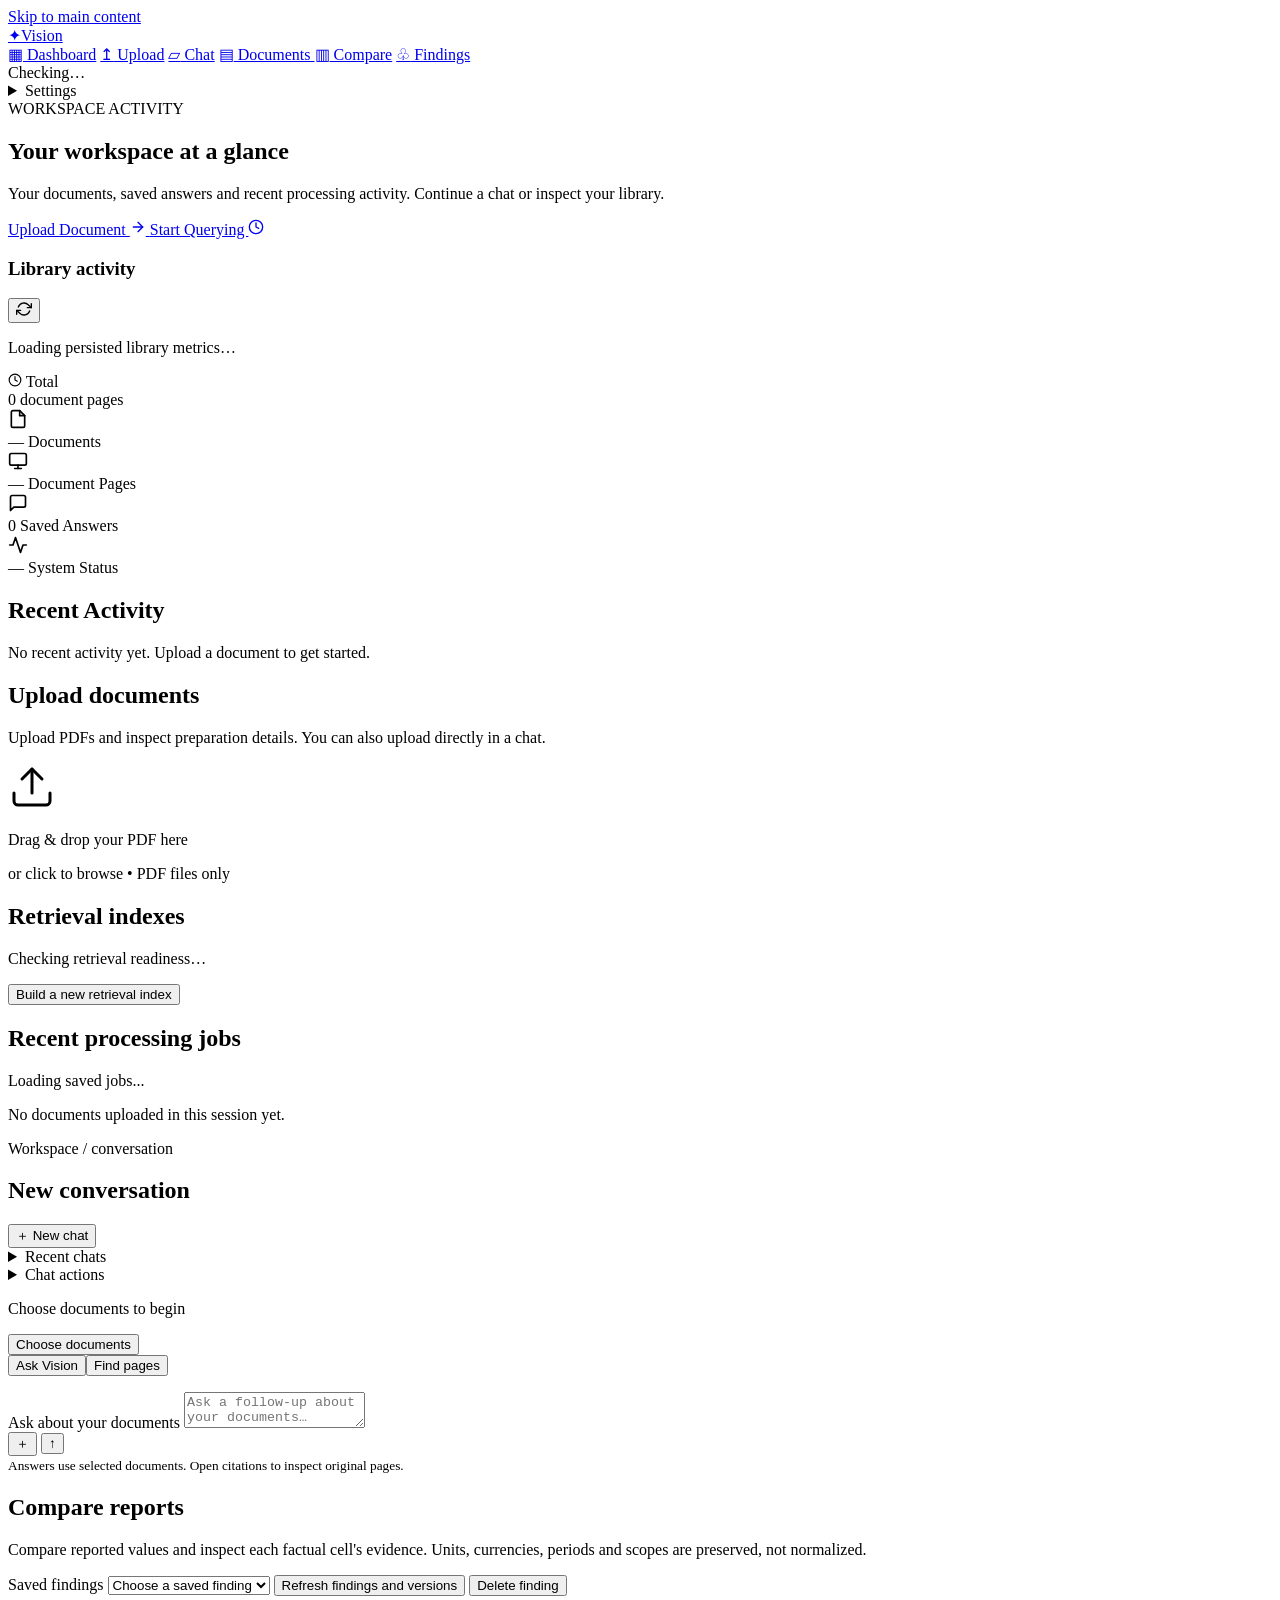
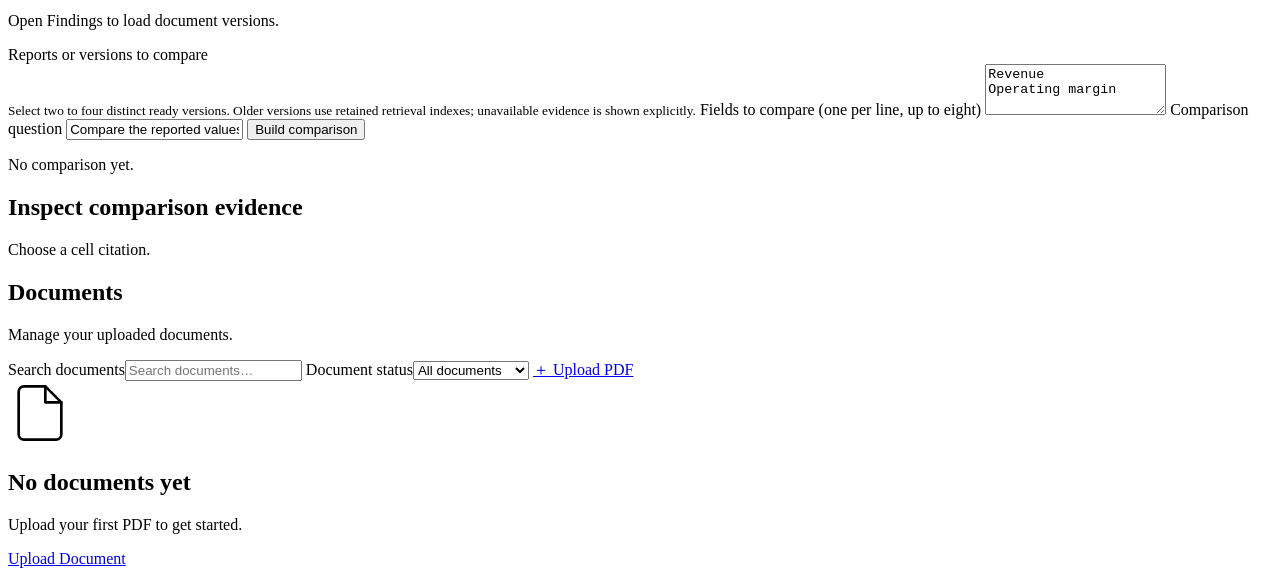
==== src/vision_rag/static/index.html @ 6d5ccf1a "Restore compact header navigation and move saved chats into the chat toolbar" ====
<!DOCTYPE html>
<html lang="en">

<head>
    <meta charset="UTF-8">
    <meta name="viewport" content="width=device-width, initial-scale=1.0">
    <meta name="description"
        content="Vision — ask questions about selected PDFs and inspect the original cited pages.">
    <title>Vision RAG — Document Intelligence</title>
    <link rel="preconnect" href="https://fonts.googleapis.com">
    <link rel="preconnect" href="https://fonts.gstatic.com" crossorigin>
    <link
        href="https://fonts.googleapis.com/css2?family=Inter:wght@300;400;500;600;700&family=Playfair+Display:wght@400;500;600;700&display=swap"
        rel="stylesheet">
    <link rel="stylesheet" href="/static/styles.css">
    <link rel="stylesheet" href="/static/workspace.css">
    <link rel="stylesheet" href="/static/emerald.css">
    <link rel="icon"
        href="data:image/svg+xml,<svg xmlns='http://www.w3.org/2000/svg' viewBox='0 0 100 100'><text y='.9em' font-size='90'>✦</text></svg>">
</head>

<body>
    <a class="skip-link" href="#app-main">Skip to main content</a>
    <header id="app-header" class="app-topbar" aria-label="Workspace navigation">
        <a href="#dashboard" class="logo" id="logo-link"><span class="logo-icon" aria-hidden="true">✦</span><span class="logo-text">Vision</span></a>
        <nav id="main-nav" class="header-nav" aria-label="Main navigation">
            <a href="#dashboard" class="nav-item" data-page="dashboard"><span aria-hidden="true">▦</span> Dashboard</a>
            <a href="#upload" class="nav-item" data-page="upload"><span aria-hidden="true">↥</span> Upload</a>
            <a href="#chat" class="nav-item" data-page="chat"><span aria-hidden="true">▱</span> Chat</a>
            <a href="#documents" class="nav-item" data-page="documents"><span aria-hidden="true">▤</span> Documents <span id="library-count" class="nav-count"></span></a>
            <a href="#analysis" class="nav-item" data-page="analysis"><span aria-hidden="true">▥</span> Compare</a>
            <a href="#findings" class="nav-item" data-page="findings"><span aria-hidden="true">♧</span> Findings</a>
        </nav>
        <div class="header-tools">
            <div class="status-indicator" id="api-status"><span class="status-dot"></span><span class="status-text">Checking…</span></div>
            <details id="workspace-menu" class="header-menu"><summary>Settings</summary><div>
                <button class="quiet-action" id="data-controls-btn">Data &amp; history</button>
                <a href="/" class="quiet-action">About Vision ↗</a>
                <button class="quiet-action" id="sign-out" hidden>Sign out</button>
            </div></details>
        </div>
    </header>

    <!-- ===== TOAST CONTAINER ===== -->
    <div id="toast-container"></div>

    <!-- ===== MAIN CONTENT ===== -->
    <main id="app-main" tabindex="-1">

        <!-- ========== DASHBOARD PAGE ========== -->
        <section id="page-dashboard" class="page active">
            <div class="dashboard-hero">
                <div class="hero-content">
                    <span class="badge badge-green">WORKSPACE ACTIVITY</span>
                    <h1 class="hero-heading">Your workspace at a glance</h1>
                    <p class="hero-subtitle">Your documents, saved answers and recent processing activity. Continue a chat or inspect your library.</p>
                    <div class="hero-actions">
                        <a href="#upload" class="btn btn-primary" id="hero-upload-btn">
                            Upload Document
                            <svg width="16" height="16" viewBox="0 0 24 24" fill="none" stroke="currentColor"
                                stroke-width="2" stroke-linecap="round" stroke-linejoin="round">
                                <line x1="5" y1="12" x2="19" y2="12" />
                                <polyline points="12 5 19 12 12 19" />
                            </svg>
                        </a>
                        <a href="#chat" class="btn btn-secondary" id="hero-chat-btn">
                            Start Querying
                            <svg width="16" height="16" viewBox="0 0 24 24" fill="none" stroke="currentColor"
                                stroke-width="2" stroke-linecap="round" stroke-linejoin="round">
                                <circle cx="12" cy="12" r="10" />
                                <polyline points="12 6 12 12 16 14" />
                            </svg>
                        </a>
                    </div>
                </div>
                <div class="hero-card">
                    <div class="card-dark">
                        <div class="card-header">
                            <h3>Library activity</h3>
                            <button class="btn-icon" id="refresh-stats-btn" title="Refresh">
                                <svg width="16" height="16" viewBox="0 0 24 24" fill="none" stroke="currentColor"
                                    stroke-width="2" stroke-linecap="round" stroke-linejoin="round">
                                    <polyline points="23 4 23 10 17 10" />
                                    <polyline points="1 20 1 14 7 14" />
                                    <path d="M3.51 9a9 9 0 0114.85-3.36L23 10M1 14l4.64 4.36A9 9 0 0020.49 15" />
                                </svg>
                            </button>
                        </div>
                        <p id="live-library-summary" class="live-library-summary" role="status">Loading persisted library metrics…</p>
                        <div class="analytics-footer">
                            <div class="analytics-stat">
                                <svg width="14" height="14" viewBox="0 0 24 24" fill="none" stroke="currentColor"
                                    stroke-width="2" stroke-linecap="round" stroke-linejoin="round">
                                    <circle cx="12" cy="12" r="10" />
                                    <polyline points="12 6 12 12 16 14" />
                                </svg>
                                <span>Total</span>
                            </div>
                            <div class="analytics-value">
                                <span class="stat-number" id="hero-total-pages">0</span>
                                <span class="stat-unit">document pages</span>
                            </div>
                        </div>
                    </div>
                </div>
            </div>

            <!-- Stats Cards -->
            <div class="stats-row" id="stats-row">
                <div class="stat-card" id="stat-documents">
                    <div class="stat-card-icon">
                        <svg width="20" height="20" viewBox="0 0 24 24" fill="none" stroke="currentColor"
                            stroke-width="2" stroke-linecap="round" stroke-linejoin="round">
                            <path d="M14 2H6a2 2 0 00-2 2v16a2 2 0 002 2h12a2 2 0 002-2V8z" />
                            <polyline points="14 2 14 8 20 8" />
                        </svg>
                    </div>
                    <div class="stat-card-content">
                        <span class="stat-card-value" id="stat-doc-count">—</span>
                        <span class="stat-card-label">Documents</span>
                    </div>
                </div>
                <div class="stat-card" id="stat-pages">
                    <div class="stat-card-icon">
                        <svg width="20" height="20" viewBox="0 0 24 24" fill="none" stroke="currentColor"
                            stroke-width="2" stroke-linecap="round" stroke-linejoin="round">
                            <rect x="2" y="3" width="20" height="14" rx="2" />
                            <line x1="8" y1="21" x2="16" y2="21" />
                            <line x1="12" y1="17" x2="12" y2="21" />
                        </svg>
                    </div>
                    <div class="stat-card-content">
                        <span class="stat-card-value" id="stat-pages-count">—</span>
                        <span class="stat-card-label">Document Pages</span>
                    </div>
                </div>
                <div class="stat-card" id="stat-queries">
                    <div class="stat-card-icon">
                        <svg width="20" height="20" viewBox="0 0 24 24" fill="none" stroke="currentColor"
                            stroke-width="2" stroke-linecap="round" stroke-linejoin="round">
                            <path d="M21 15a2 2 0 01-2 2H7l-4 4V5a2 2 0 012-2h14a2 2 0 012 2z" />
                        </svg>
                    </div>
                    <div class="stat-card-content">
                        <span class="stat-card-value" id="stat-queries-count">0</span>
                        <span class="stat-card-label">Saved Answers</span>
                    </div>
                </div>
                <div class="stat-card" id="stat-status">
                    <div class="stat-card-icon icon-status">
                        <svg width="20" height="20" viewBox="0 0 24 24" fill="none" stroke="currentColor"
                            stroke-width="2" stroke-linecap="round" stroke-linejoin="round">
                            <path d="M22 12h-4l-3 9L9 3l-3 9H2" />
                        </svg>
                    </div>
                    <div class="stat-card-content">
                        <span class="stat-card-value stat-status-badge" id="stat-system-status">—</span>
                        <span class="stat-card-label">System Status</span>
                    </div>
                </div>
            </div>

            <!-- Recent Activity -->
            <div class="section-block">
                <h2 class="section-title">Recent Activity</h2>
                <div class="activity-list" id="activity-list">
                    <div class="empty-state small">
                        <p>No recent activity yet. Upload a document to get started.</p>
                    </div>
                </div>
            </div>
        </section>

        <!-- ========== UPLOAD PAGE ========== -->
        <section id="page-upload" class="page">
            <div class="page-header">
                <h1 class="page-title">Upload documents</h1>
                <p class="page-subtitle">Upload PDFs and inspect preparation details. You can also upload directly in a chat.</p>
            </div>

            <div class="upload-zone" id="upload-zone">
                <div class="upload-zone-content">
                    <div class="upload-icon">
                        <svg width="48" height="48" viewBox="0 0 24 24" fill="none" stroke="currentColor"
                            stroke-width="1.5" stroke-linecap="round" stroke-linejoin="round">
                            <path d="M21 15v4a2 2 0 01-2 2H5a2 2 0 01-2-2v-4" />
                            <polyline points="17 8 12 3 7 8" />
                            <line x1="12" y1="3" x2="12" y2="15" />
                        </svg>
                    </div>
                    <p class="upload-text">Drag & drop your PDF here</p>
                    <p class="upload-hint">or click to browse • PDF files only</p>
                    <input type="file" id="file-input" accept=".pdf" hidden>
                </div>
            </div>

            <!-- Upload Progress -->
            <div class="upload-progress-container" id="upload-progress-container" style="display: none;">
                <div class="card-dark">
                    <div class="upload-file-info">
                        <svg width="20" height="20" viewBox="0 0 24 24" fill="none" stroke="currentColor"
                            stroke-width="2" stroke-linecap="round" stroke-linejoin="round">
                            <path d="M14 2H6a2 2 0 00-2 2v16a2 2 0 002 2h12a2 2 0 002-2V8z" />
                            <polyline points="14 2 14 8 20 8" />
                        </svg>
                        <span class="upload-filename" id="upload-filename">document.pdf</span>
                        <span class="upload-filesize" id="upload-filesize">0 KB</span>
                    </div>
                    <div class="progress-bar">
                        <div class="progress-fill" id="progress-fill"></div>
                    </div>
                    <div class="upload-status" id="upload-status">Uploading...</div>
                </div>
            </div>

            <div class="section-block" id="retrieval-index-panel">
                <h2 class="section-title">Retrieval indexes</h2>
                <p id="retrieval-index-status" role="status">Checking retrieval readiness…</p>
                <button class="job-action" id="rebuild-index-btn">Build a new retrieval index</button>
                <div id="retrieval-index-list" class="upload-history"></div>
            </div>

            <!-- Upload History -->
            <div class="section-block">
                    <h2 class="section-title">Recent processing jobs</h2>
                    <p id="jobs-connection" role="status" aria-live="polite">Loading saved jobs...</p>
                <div class="upload-history" id="upload-history">
                    <div class="empty-state small">
                        <p>No documents uploaded in this session yet.</p>
                    </div>
                </div>
            </div>
        </section>

        <!-- ========== CHAT PAGE ========== -->
        <section id="page-chat" class="page">
            <header class="workspace-toolbar">
                <div><p class="eyebrow">Workspace / conversation</p><h1 class="page-title" id="conversation-title">New conversation</h1></div>
                <div class="chat-tools">
                    <button id="new-conversation" class="btn btn-secondary">＋ New chat</button>
                    <details id="chat-history" class="header-menu history-menu"><summary>Recent chats</summary><nav id="recent-conversations" aria-label="Recent chats"><p class="sidebar-empty">Your chats will appear here.</p></nav></details>
                <details class="chat-actions"><summary>Chat actions</summary><div>
                    <button id="rename-conversation" class="quiet-action">Rename chat</button>
                    <button id="delete-conversation" class="quiet-action">Delete chat</button>
                </div></details>
                </div>
                <select id="conversation-list" aria-label="Saved conversations" hidden><option value="">Choose a conversation</option></select>
            </header>
            <div class="selection-toolbar"><p id="selected-summary">Choose documents to begin</p><button class="quiet-action" id="choose-documents">Choose documents</button><div class="mode-switch" role="group" aria-label="Question mode"><button id="mode-answer" type="button" aria-pressed="true">Ask Vision</button><button id="mode-pages" type="button" aria-pressed="false">Find pages</button></div></div>
            <p id="workspace-status" role="status" aria-live="polite"></p>
            <div class="chat-layout workspace-layout">
                <div class="chat-main">
                    <select id="query-document-scope" multiple hidden aria-label="Selected documents"></select>
                    <div class="chat-messages" id="chat-messages" tabindex="0" aria-label="Conversation messages"></div>
                    <button id="jump-latest" class="quiet-action" hidden>Jump to latest ↓</button>
                    <div id="chat-preparation" aria-live="polite"></div>
                    <p id="answer-progress" role="status" aria-live="polite"></p>
                    <form id="question-form" class="chat-input-container">
                        <div id="composer-documents" aria-label="Documents selected for this chat"></div>
                        <label for="chat-input" class="sr-only">Ask about your documents</label>
                        <textarea id="chat-input" rows="2" maxlength="8000" autocomplete="off" placeholder="Ask a follow-up about your documents…" required></textarea>
                        <div class="composer-actions">
                            <button class="btn-icon" id="attach-document" type="button" aria-label="Upload PDF">＋</button>
                            <label class="composer-mode" hidden><span class="sr-only">Question mode</span><select id="question-mode"><option value="answer">Ask documents</option><option value="pages">Find pages</option></select></label>
                            <button class="quiet-action" id="find-pages-btn" type="button" hidden>Find pages</button>
                            <span id="send-readiness" class="composer-hint"></span>
                            <button class="btn btn-primary" id="send-btn" type="submit" aria-label="Send question">↑</button>
                            <button class="btn btn-primary" id="stop-answer" type="button" hidden>Stop</button>
                        </div>
                    </form>
                    <small class="composer-footnote">Answers use selected documents. Open citations to inspect original pages.</small>
                    <input type="file" id="chat-file-input" accept=".pdf,application/pdf" hidden>
                </div>
                <aside id="chat-evidence" class="source-panel evidence-panel" aria-label="Evidence viewer" hidden>
                    <div class="source-heading"><h2>Source</h2><button id="close-evidence" class="btn-icon" aria-label="Close source viewer">×</button></div>
                    <div id="source-list" class="workspace-sources"><p>No evidence selected. Ask a question or use Find pages.</p></div>
                    <p id="viewer-status" role="status" aria-live="polite"></p>
                    <div id="viewer-controls" hidden>
                        <p id="viewer-document"></p>
                        <div class="viewer-tools">
                            <button id="viewer-prev" class="job-action" aria-label="Previous page">Previous</button>
                            <label>Page <input id="viewer-page" type="number" min="1" value="1"></label>
                            <span id="viewer-pages"></span>
                            <button id="viewer-next" class="job-action" aria-label="Next page">Next</button>
                            <label>Zoom <select id="viewer-zoom"><option value="0.5">50%</option><option value="0.75">75%</option><option value="1" selected>100%</option><option value="1.5">150%</option><option value="2">200%</option><option value="3">300%</option></select></label>
                            <a id="viewer-original" class="job-action" target="_blank" rel="noopener">Open original PDF</a>
                        </div>
                        <div id="viewer-thumbnails" class="viewer-thumbnails" aria-label="Page thumbnails"></div>
                        <div id="viewer-scroll" tabindex="0" aria-label="Document page. Scroll to inspect zoomed evidence">
                            <img id="viewer-image" alt="Selected evidence page">
                        </div>
                    </div>
                    <small class="source-note">Page references checked. Answer accuracy still needs review.</small>
                </aside>
            </div>
        </section>

        <!-- ========== FINDINGS PAGE ========== -->
        <section id="page-analysis" class="page">
            <h1 class="page-title" id="analysis-title">Compare reports</h1>
            <p class="comparison-intro">Compare reported values and inspect each factual cell's evidence. Units, currencies, periods and scopes are preserved, not normalized.</p>
            <div class="findings-toolbar">
                <label>Saved findings <select id="finding-list"><option value="">Choose a saved finding</option></select></label>
                <button id="refresh-findings" class="job-action">Refresh findings and versions</button>
                <button id="delete-finding" class="job-action">Delete finding</button>
            </div>
            <p id="finding-status" role="status" aria-live="polite">Open Findings to load document versions.</p>
            <form id="comparison-form" class="comparison-form">
                <label for="comparison-versions">Reports or versions to compare</label>
                <select id="comparison-versions" multiple hidden aria-label="Selected versions"></select>
                <div id="comparison-version-options" aria-label="Reports and versions"></div>
                <small id="comparison-help">Select two to four distinct ready versions. Older versions use retained retrieval indexes; unavailable evidence is shown explicitly.</small>
                <label for="comparison-fields">Fields to compare (one per line, up to eight)</label>
                <textarea id="comparison-fields" rows="3" required maxlength="808">Revenue
Operating margin</textarea>
                <label for="comparison-question">Comparison question</label>
                <input id="comparison-question" required maxlength="2000" value="Compare the reported values and their context.">
                <button id="compare-submit" class="job-action" type="submit">Build comparison</button>
            </form>
            <div class="findings-layout">
                <div>
                    <div id="comparison-result" class="comparison-result" tabindex="0" aria-label="Comparison result"><p>No comparison yet.</p></div>
                    <div id="finding-actions" hidden>
                        <label>Finding title <input id="finding-title" maxlength="160" required></label>
                        <label><input type="checkbox" id="finding-reviewed"> I reviewed the cited evidence (user review, not independent verification)</label>
                        <div class="findings-toolbar">
                            <button id="save-finding" class="job-action">Save finding</button>
                        </div>
                        <div id="finding-exports" class="findings-toolbar" aria-label="Finding exports"></div>
                    </div>
                </div>
                <aside class="source-panel evidence-panel" aria-label="Finding evidence viewer">
                    <h2>Inspect comparison evidence</h2>
                    <p id="finding-viewer-status" role="status" aria-live="polite">Choose a cell citation.</p>
                    <div id="finding-viewer-controls" hidden>
                        <p id="finding-viewer-document"></p>
                        <div class="viewer-tools">
                            <button id="finding-viewer-prev" class="job-action" aria-label="Previous finding evidence page">Previous</button>
                            <label>Page <input id="finding-viewer-page" type="number" min="1" value="1"></label>
                            <span id="finding-viewer-pages"></span>
                            <button id="finding-viewer-next" class="job-action" aria-label="Next finding evidence page">Next</button>
                            <label>Zoom <select id="finding-viewer-zoom"><option value="0.5">50%</option><option value="0.75">75%</option><option value="1" selected>100%</option><option value="1.5">150%</option><option value="2">200%</option><option value="3">300%</option></select></label>
                            <a id="finding-viewer-original" class="job-action" target="_blank" rel="noopener">Open cited original PDF</a>
                        </div>
                        <div id="finding-viewer-thumbnails" class="viewer-thumbnails" aria-label="Finding page thumbnails"></div>
                        <div id="finding-viewer-scroll" class="finding-page-scroll" tabindex="0" aria-label="Finding evidence page">
                            <img id="finding-viewer-image" alt="Selected comparison evidence page">
                        </div>
                    </div>
                </aside>
            </div>
        </section>

        <!-- ========== DOCUMENTS PAGE ========== -->
        <section id="page-documents" class="page">
            <div class="page-header">
                <h1 class="page-title">Documents</h1>
                <p class="page-subtitle">Manage your uploaded documents.</p>
            </div>

            <div class="library-toolbar">
                <label class="sr-only" for="library-search">Search documents</label><input id="library-search" type="search" placeholder="Search documents…" autocomplete="off">
                <label class="sr-only" for="library-filter">Document status</label><select id="library-filter"><option value="all">All documents</option><option value="ready">Ready to ask</option><option value="processing">Processing</option><option value="failed">Needs attention</option></select>
                <a class="btn btn-primary" href="#upload">＋ Upload PDF</a>
            </div>
            <div class="documents-grid library-list" id="documents-grid" tabindex="0" aria-label="Document library">
                <div class="empty-state" id="docs-empty-state">
                    <div class="empty-icon">
                        <svg width="64" height="64" viewBox="0 0 24 24" fill="none" stroke="currentColor"
                            stroke-width="1" stroke-linecap="round" stroke-linejoin="round">
                            <path d="M14 2H6a2 2 0 00-2 2v16a2 2 0 002 2h12a2 2 0 002-2V8z" />
                            <polyline points="14 2 14 8 20 8" />
                        </svg>
                    </div>
                    <h2>No documents yet</h2>
                    <p>Upload your first PDF to get started.</p>
                    <a href="#upload" class="btn btn-primary">Upload Document</a>
                </div>
            </div>
        </section>

    </main>

    <!-- ===== DELETE CONFIRMATION MODAL ===== -->
    <div class="modal-overlay" id="delete-modal" style="display: none;">
        <div class="modal-card">
            <h3>Delete Document</h3>
            <p id="delete-modal-text">Are you sure you want to delete this document? This action cannot be undone.</p>
            <div class="modal-actions">
                <button class="btn btn-secondary" id="delete-cancel-btn">Cancel</button>
                <button class="btn btn-danger" id="delete-confirm-btn">Delete</button>
            </div>
        </div>
    </div>

    <!-- ===== PAGE IMAGE PREVIEW MODAL ===== -->
    <div class="modal-overlay" id="preview-modal" style="display: none;">
        <div class="modal-card modal-large">
            <div class="modal-header">
                <h3 id="preview-modal-title">Page Preview</h3>
                <button class="btn-icon" id="preview-close-btn">
                    <svg width="20" height="20" viewBox="0 0 24 24" fill="none" stroke="currentColor" stroke-width="2"
                        stroke-linecap="round" stroke-linejoin="round">
                        <line x1="18" y1="6" x2="6" y2="18" />
                        <line x1="6" y1="6" x2="18" y2="18" />
                    </svg>
                </button>
            </div>
            <div class="modal-body">
                <img id="preview-image" src="" alt="Page preview">
            </div>
        </div>
    </div>

    <dialog id="data-dialog" class="processing-dialog data-dialog" aria-labelledby="data-title">
        <div class="modal-header">
            <h3 id="data-title">Data &amp; history</h3>
            <button class="btn btn-secondary" id="data-close">Close</button>
        </div>
        <p>Choose what to clear. Your configuration, downloaded models and OCR runtime are kept.</p>
        <fieldset id="data-options">
            <legend>Clear options</legend>
            <label class="data-option"><input type="radio" name="data-action" value="history" checked>
                <span><strong>Clear history</strong><small>Remove chats and draft comparisons, and hide completed processing history. Keep saved findings, documents and active jobs.</small></span>
            </label>
            <label class="data-option"><input type="radio" name="data-action" value="cache">
                <span><strong>Clear page cache</strong><small>Delete rendered pages and thumbnails. Keep documents, extracted text and indexes. Previews regenerate when opened.</small></span>
            </label>
            <label class="data-option"><input type="radio" name="data-action" value="reset">
                <span><strong>Start fresh</strong><small>Permanently delete all library PDFs (including pre-upgrade PDFs in the data folder), versions, extracted text, indexes, jobs, history and page caches.</small></span>
            </label>
        </fieldset>
        <p id="data-description">Clear history keeps your documents available.</p>
        <label id="data-confirm-label" hidden>Type DELETE to confirm permanent deletion
            <input id="data-confirm" type="text" autocomplete="off" spellcheck="false">
        </label>
        <p id="data-status" role="status" aria-live="polite"></p>
        <button class="btn btn-danger" id="data-submit">Clear history</button>
    </dialog>

    <dialog id="processing-dialog" class="processing-dialog" aria-labelledby="processing-title">
        <div class="modal-header">
            <h3 id="processing-title">Page processing</h3>
            <button class="btn btn-secondary" id="processing-close">Close</button>
        </div>
        <p>Inspect saved text and routing decisions. Reprocessing affects this page only.</p>
        <div class="processing-controls">
            <label>Page <input id="processing-page" type="number" min="1" value="1"></label>
            <button class="btn btn-secondary" id="processing-inspect">Inspect page</button>
            <label>Processing mode
                <select id="processing-mode">
                    <option value="auto">Automatic</option>
                    <option value="visual">Native text + vision</option>
                    <option value="ocr">Native text + OCR + vision</option>
                    <option value="text">Native text only</option>
                    <option value="skip">Skip page</option>
                </select>
            </label>
            <button class="btn btn-primary" id="processing-submit">Reprocess page</button>
        </div>
        <p class="doc-job-status">Text-only and skip overrides can exclude evidence. OCR needs a local Tesseract installation; failures retain visual processing.</p>
        <p id="processing-status" role="status" aria-live="polite"></p>
        <p id="processing-reasons"></p>
        <p id="processing-warnings" class="job-error"></p>
        <pre id="processing-text" tabindex="0" aria-label="Extracted page text"></pre>
    </dialog>
    <dialog id="session-dialog" class="session-dialog" aria-labelledby="session-title">
        <form id="session-form">
            <h2 id="session-title">Sign in to this workspace</h2>
            <p>Use the access token configured by the owner. It is not saved in browser storage.</p>
            <label for="session-token">Access token</label>
            <input id="session-token" type="password" autocomplete="current-password" required maxlength="512">
            <button id="session-submit" class="job-action" type="submit">Sign in</button>
            <p id="session-status" role="status" aria-live="polite"></p>
        </form>
    </dialog>
    <dialog id="versions-dialog" class="processing-dialog" aria-labelledby="versions-title">
        <div class="modal-header"><h2 id="versions-title">Document versions</h2><button id="close-versions" class="quiet-action">Close</button></div>
        <p>Citations keep the original version and page. Replacing a PDF does not rewrite earlier answers.</p>
        <div id="versions-list"></div>
    </dialog>
    <dialog id="document-picker" class="processing-dialog document-picker" aria-labelledby="document-picker-title">
        <div class="modal-header"><h2 id="document-picker-title">Choose documents</h2><button id="close-document-picker" class="quiet-action">Cancel</button></div>
        <p>Choose up to six documents. Each question keeps its own selection.</p>
        <label for="document-search" class="sr-only">Search documents</label>
        <input id="document-search" type="search" placeholder="Search your library…" autocomplete="off">
        <div id="document-options"></div>
        <p id="document-picker-status" role="status"></p>
        <div class="picker-actions"><button id="select-ready-documents" class="quiet-action">Select ready documents</button><button id="apply-documents" class="btn btn-primary">Use selected documents</button></div>
    </dialog>
    <script src="/static/session.js"></script>
    <script src="/static/evidence.js"></script>
    <script src="/static/documents.js"></script>
    <script src="/static/workspace.js"></script>
    <script src="/static/findings.js"></script>
    <script src="/static/app.js"></script>
</body>

</html>
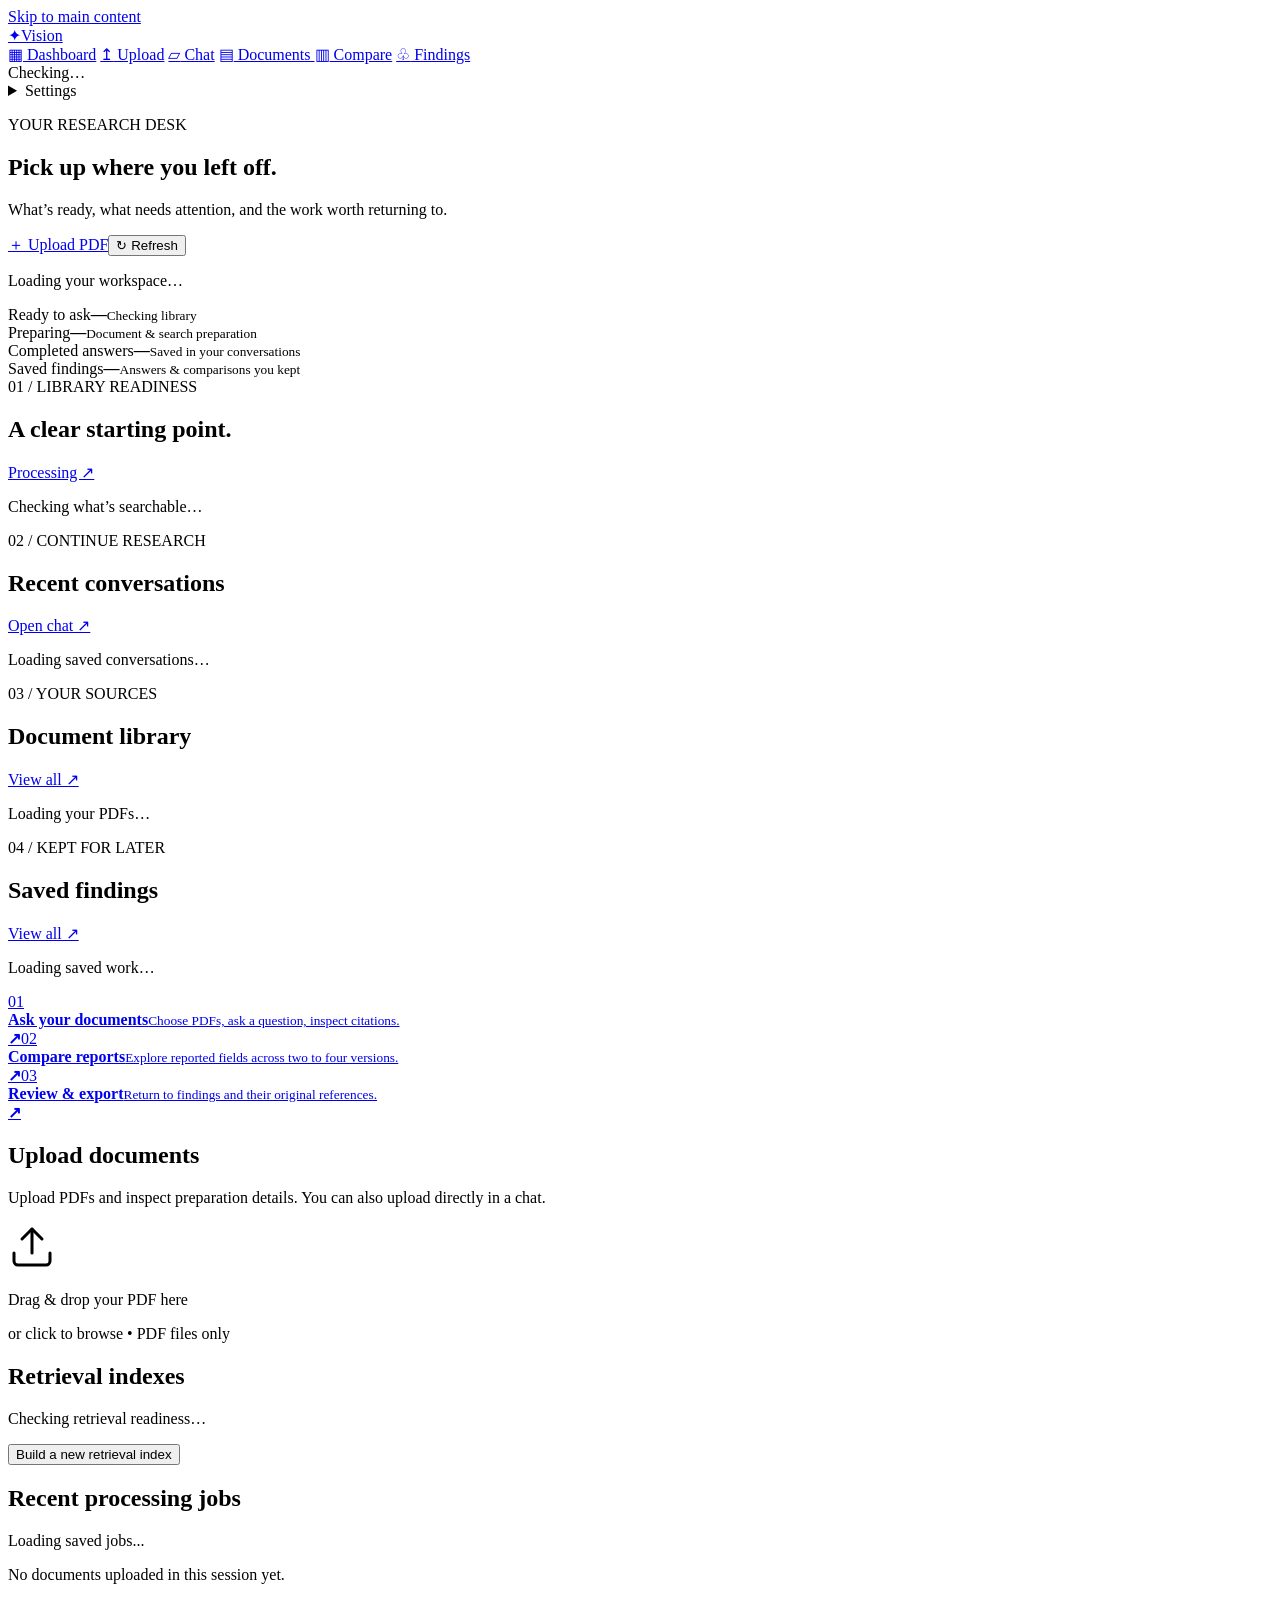
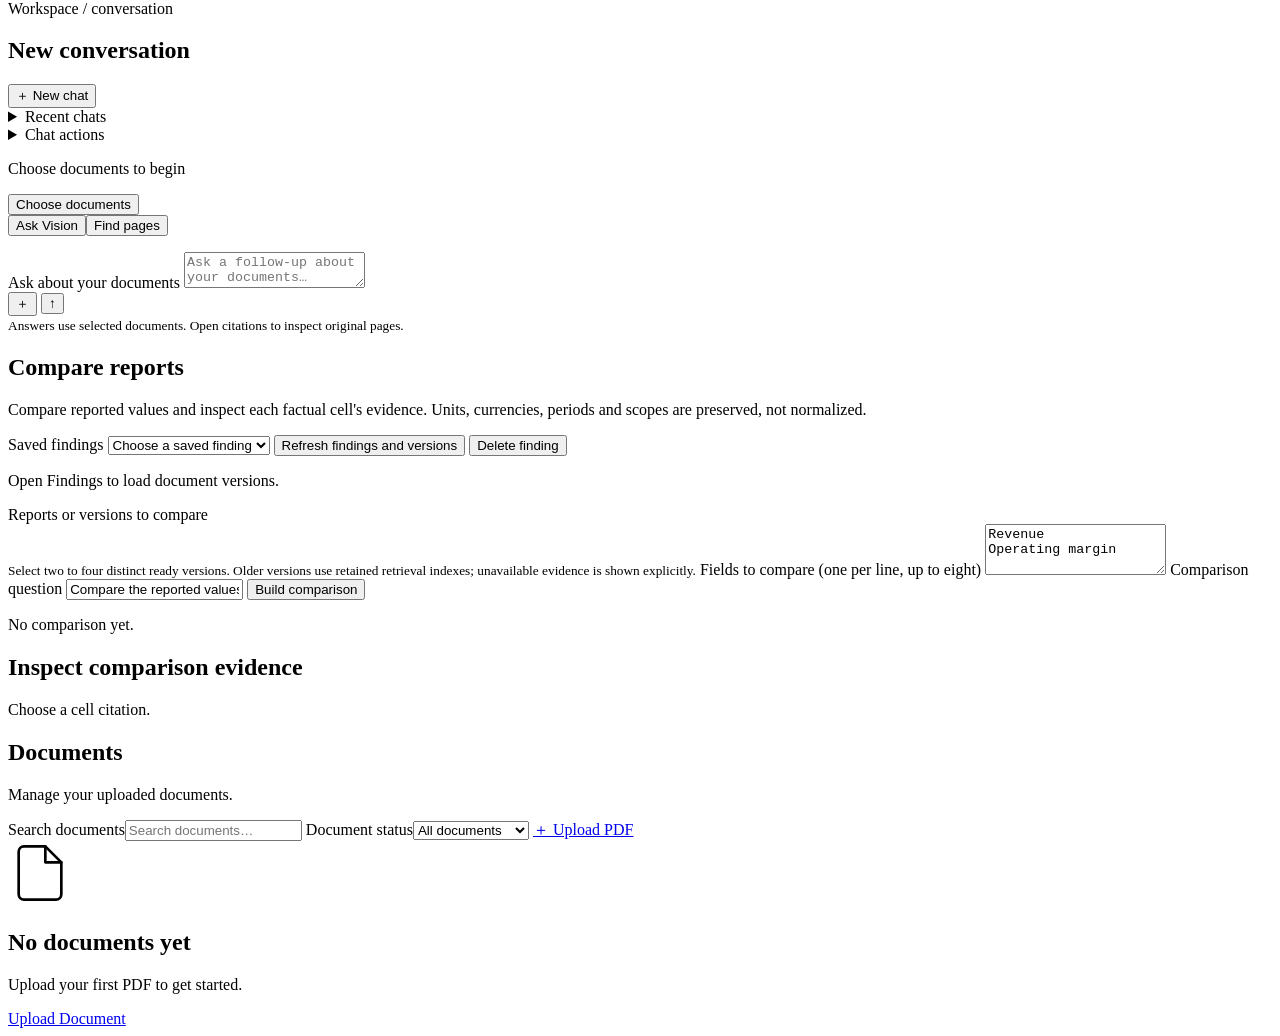
==== commit 8e37b02f: "Replace the sparse dashboard with a research desk layout" ====
--- a/src/vision_rag/static/index.html
+++ b/src/vision_rag/static/index.html
@@ -15,6 +15,7 @@
     <link rel="stylesheet" href="/static/styles.css">
     <link rel="stylesheet" href="/static/workspace.css">
     <link rel="stylesheet" href="/static/emerald.css">
+    <link rel="stylesheet" href="/static/charcoal.css">
     <link rel="icon"
         href="data:image/svg+xml,<svg xmlns='http://www.w3.org/2000/svg' viewBox='0 0 100 100'><text y='.9em' font-size='90'>✦</text></svg>">
 </head>
@@ -48,127 +49,21 @@
     <main id="app-main" tabindex="-1">
 
         <!-- ========== DASHBOARD PAGE ========== -->
-        <section id="page-dashboard" class="page active">
-            <div class="dashboard-hero">
-                <div class="hero-content">
-                    <span class="badge badge-green">WORKSPACE ACTIVITY</span>
-                    <h1 class="hero-heading">Your workspace at a glance</h1>
-                    <p class="hero-subtitle">Your documents, saved answers and recent processing activity. Continue a chat or inspect your library.</p>
-                    <div class="hero-actions">
-                        <a href="#upload" class="btn btn-primary" id="hero-upload-btn">
-                            Upload Document
-                            <svg width="16" height="16" viewBox="0 0 24 24" fill="none" stroke="currentColor"
-                                stroke-width="2" stroke-linecap="round" stroke-linejoin="round">
-                                <line x1="5" y1="12" x2="19" y2="12" />
-                                <polyline points="12 5 19 12 12 19" />
-                            </svg>
-                        </a>
-                        <a href="#chat" class="btn btn-secondary" id="hero-chat-btn">
-                            Start Querying
-                            <svg width="16" height="16" viewBox="0 0 24 24" fill="none" stroke="currentColor"
-                                stroke-width="2" stroke-linecap="round" stroke-linejoin="round">
-                                <circle cx="12" cy="12" r="10" />
-                                <polyline points="12 6 12 12 16 14" />
-                            </svg>
-                        </a>
-                    </div>
-                </div>
-                <div class="hero-card">
-                    <div class="card-dark">
-                        <div class="card-header">
-                            <h3>Library activity</h3>
-                            <button class="btn-icon" id="refresh-stats-btn" title="Refresh">
-                                <svg width="16" height="16" viewBox="0 0 24 24" fill="none" stroke="currentColor"
-                                    stroke-width="2" stroke-linecap="round" stroke-linejoin="round">
-                                    <polyline points="23 4 23 10 17 10" />
-                                    <polyline points="1 20 1 14 7 14" />
-                                    <path d="M3.51 9a9 9 0 0114.85-3.36L23 10M1 14l4.64 4.36A9 9 0 0020.49 15" />
-                                </svg>
-                            </button>
-                        </div>
-                        <p id="live-library-summary" class="live-library-summary" role="status">Loading persisted library metrics…</p>
-                        <div class="analytics-footer">
-                            <div class="analytics-stat">
-                                <svg width="14" height="14" viewBox="0 0 24 24" fill="none" stroke="currentColor"
-                                    stroke-width="2" stroke-linecap="round" stroke-linejoin="round">
-                                    <circle cx="12" cy="12" r="10" />
-                                    <polyline points="12 6 12 12 16 14" />
-                                </svg>
-                                <span>Total</span>
-                            </div>
-                            <div class="analytics-value">
-                                <span class="stat-number" id="hero-total-pages">0</span>
-                                <span class="stat-unit">document pages</span>
-                            </div>
-                        </div>
-                    </div>
-                </div>
-            </div>
-
-            <!-- Stats Cards -->
-            <div class="stats-row" id="stats-row">
-                <div class="stat-card" id="stat-documents">
-                    <div class="stat-card-icon">
-                        <svg width="20" height="20" viewBox="0 0 24 24" fill="none" stroke="currentColor"
-                            stroke-width="2" stroke-linecap="round" stroke-linejoin="round">
-                            <path d="M14 2H6a2 2 0 00-2 2v16a2 2 0 002 2h12a2 2 0 002-2V8z" />
-                            <polyline points="14 2 14 8 20 8" />
-                        </svg>
-                    </div>
-                    <div class="stat-card-content">
-                        <span class="stat-card-value" id="stat-doc-count">—</span>
-                        <span class="stat-card-label">Documents</span>
-                    </div>
-                </div>
-                <div class="stat-card" id="stat-pages">
-                    <div class="stat-card-icon">
-                        <svg width="20" height="20" viewBox="0 0 24 24" fill="none" stroke="currentColor"
-                            stroke-width="2" stroke-linecap="round" stroke-linejoin="round">
-                            <rect x="2" y="3" width="20" height="14" rx="2" />
-                            <line x1="8" y1="21" x2="16" y2="21" />
-                            <line x1="12" y1="17" x2="12" y2="21" />
-                        </svg>
-                    </div>
-                    <div class="stat-card-content">
-                        <span class="stat-card-value" id="stat-pages-count">—</span>
-                        <span class="stat-card-label">Document Pages</span>
-                    </div>
-                </div>
-                <div class="stat-card" id="stat-queries">
-                    <div class="stat-card-icon">
-                        <svg width="20" height="20" viewBox="0 0 24 24" fill="none" stroke="currentColor"
-                            stroke-width="2" stroke-linecap="round" stroke-linejoin="round">
-                            <path d="M21 15a2 2 0 01-2 2H7l-4 4V5a2 2 0 012-2h14a2 2 0 012 2z" />
-                        </svg>
-                    </div>
-                    <div class="stat-card-content">
-                        <span class="stat-card-value" id="stat-queries-count">0</span>
-                        <span class="stat-card-label">Saved Answers</span>
-                    </div>
-                </div>
-                <div class="stat-card" id="stat-status">
-                    <div class="stat-card-icon icon-status">
-                        <svg width="20" height="20" viewBox="0 0 24 24" fill="none" stroke="currentColor"
-                            stroke-width="2" stroke-linecap="round" stroke-linejoin="round">
-                            <path d="M22 12h-4l-3 9L9 3l-3 9H2" />
-                        </svg>
-                    </div>
-                    <div class="stat-card-content">
-                        <span class="stat-card-value stat-status-badge" id="stat-system-status">—</span>
-                        <span class="stat-card-label">System Status</span>
-                    </div>
-                </div>
-            </div>
-
-            <!-- Recent Activity -->
-            <div class="section-block">
-                <h2 class="section-title">Recent Activity</h2>
-                <div class="activity-list" id="activity-list">
-                    <div class="empty-state small">
-                        <p>No recent activity yet. Upload a document to get started.</p>
-                    </div>
-                </div>
-            </div>
+        <section id="page-dashboard" class="page active" aria-labelledby="dashboard-title">
+            <div class="dashboard-heading"><div><p class="eyebrow">YOUR RESEARCH DESK</p><h1 id="dashboard-title">Pick up where you left off.</h1><p>What’s ready, what needs attention, and the work worth returning to.</p></div><div class="dashboard-heading-actions"><a href="#upload" class="btn btn-primary">＋ Upload PDF</a><button id="refresh-stats-btn" class="btn btn-secondary" type="button">↻ Refresh</button></div></div>
+            <p id="dashboard-status" class="dashboard-status" role="status">Loading your workspace…</p>
+            <div class="desk-metrics" aria-label="Workspace totals">
+                <div><span>Ready to ask</span><strong id="desk-ready">—</strong><small id="desk-ready-note">Checking library</small></div><div><span>Preparing</span><strong id="desk-preparing">—</strong><small id="desk-preparing-note">Document &amp; search preparation</small></div><div><span>Completed answers</span><strong id="desk-answers">—</strong><small>Saved in your conversations</small></div><div><span>Saved findings</span><strong id="desk-findings">—</strong><small>Answers &amp; comparisons you kept</small></div>
+            </div>
+            <div class="desk-main-grid">
+                <section class="desk-panel desk-readiness" aria-labelledby="desk-readiness-title"><div class="desk-panel-heading"><div><span class="desk-kicker">01 / LIBRARY READINESS</span><h2 id="desk-readiness-title">A clear starting point.</h2></div><a href="#upload">Processing ↗</a></div><div id="desk-readiness-content"><p class="desk-empty">Checking what’s searchable…</p></div></section>
+                <section class="desk-panel" aria-labelledby="desk-chats-title"><div class="desk-panel-heading"><div><span class="desk-kicker">02 / CONTINUE RESEARCH</span><h2 id="desk-chats-title">Recent conversations</h2></div><a href="#chat">Open chat ↗</a></div><div id="desk-chats"><p class="desk-empty">Loading saved conversations…</p></div></section>
+            </div>
+            <div class="desk-lower-grid">
+                <section class="desk-panel" aria-labelledby="desk-library-title"><div class="desk-panel-heading"><div><span class="desk-kicker">03 / YOUR SOURCES</span><h2 id="desk-library-title">Document library</h2></div><a href="#documents">View all ↗</a></div><div id="desk-library"><p class="desk-empty">Loading your PDFs…</p></div></section>
+                <section class="desk-panel" aria-labelledby="desk-findings-title"><div class="desk-panel-heading"><div><span class="desk-kicker">04 / KEPT FOR LATER</span><h2 id="desk-findings-title">Saved findings</h2></div><a href="#findings">View all ↗</a></div><div id="desk-saved-findings"><p class="desk-empty">Loading saved work…</p></div></section>
+            </div>
+            <nav class="desk-shortcuts" aria-label="Research actions"><a href="#chat"><span>01</span><div><strong>Ask your documents</strong><small>Choose PDFs, ask a question, inspect citations.</small></div><b>↗</b></a><a href="#analysis"><span>02</span><div><strong>Compare reports</strong><small>Explore reported fields across two to four versions.</small></div><b>↗</b></a><a href="#findings"><span>03</span><div><strong>Review &amp; export</strong><small>Return to findings and their original references.</small></div><b>↗</b></a></nav>
         </section>
 
         <!-- ========== UPLOAD PAGE ========== -->
@@ -493,6 +388,7 @@
     <script src="/static/documents.js"></script>
     <script src="/static/workspace.js"></script>
     <script src="/static/findings.js"></script>
+    <script src="/static/dashboard.js"></script>
     <script src="/static/app.js"></script>
 </body>
 
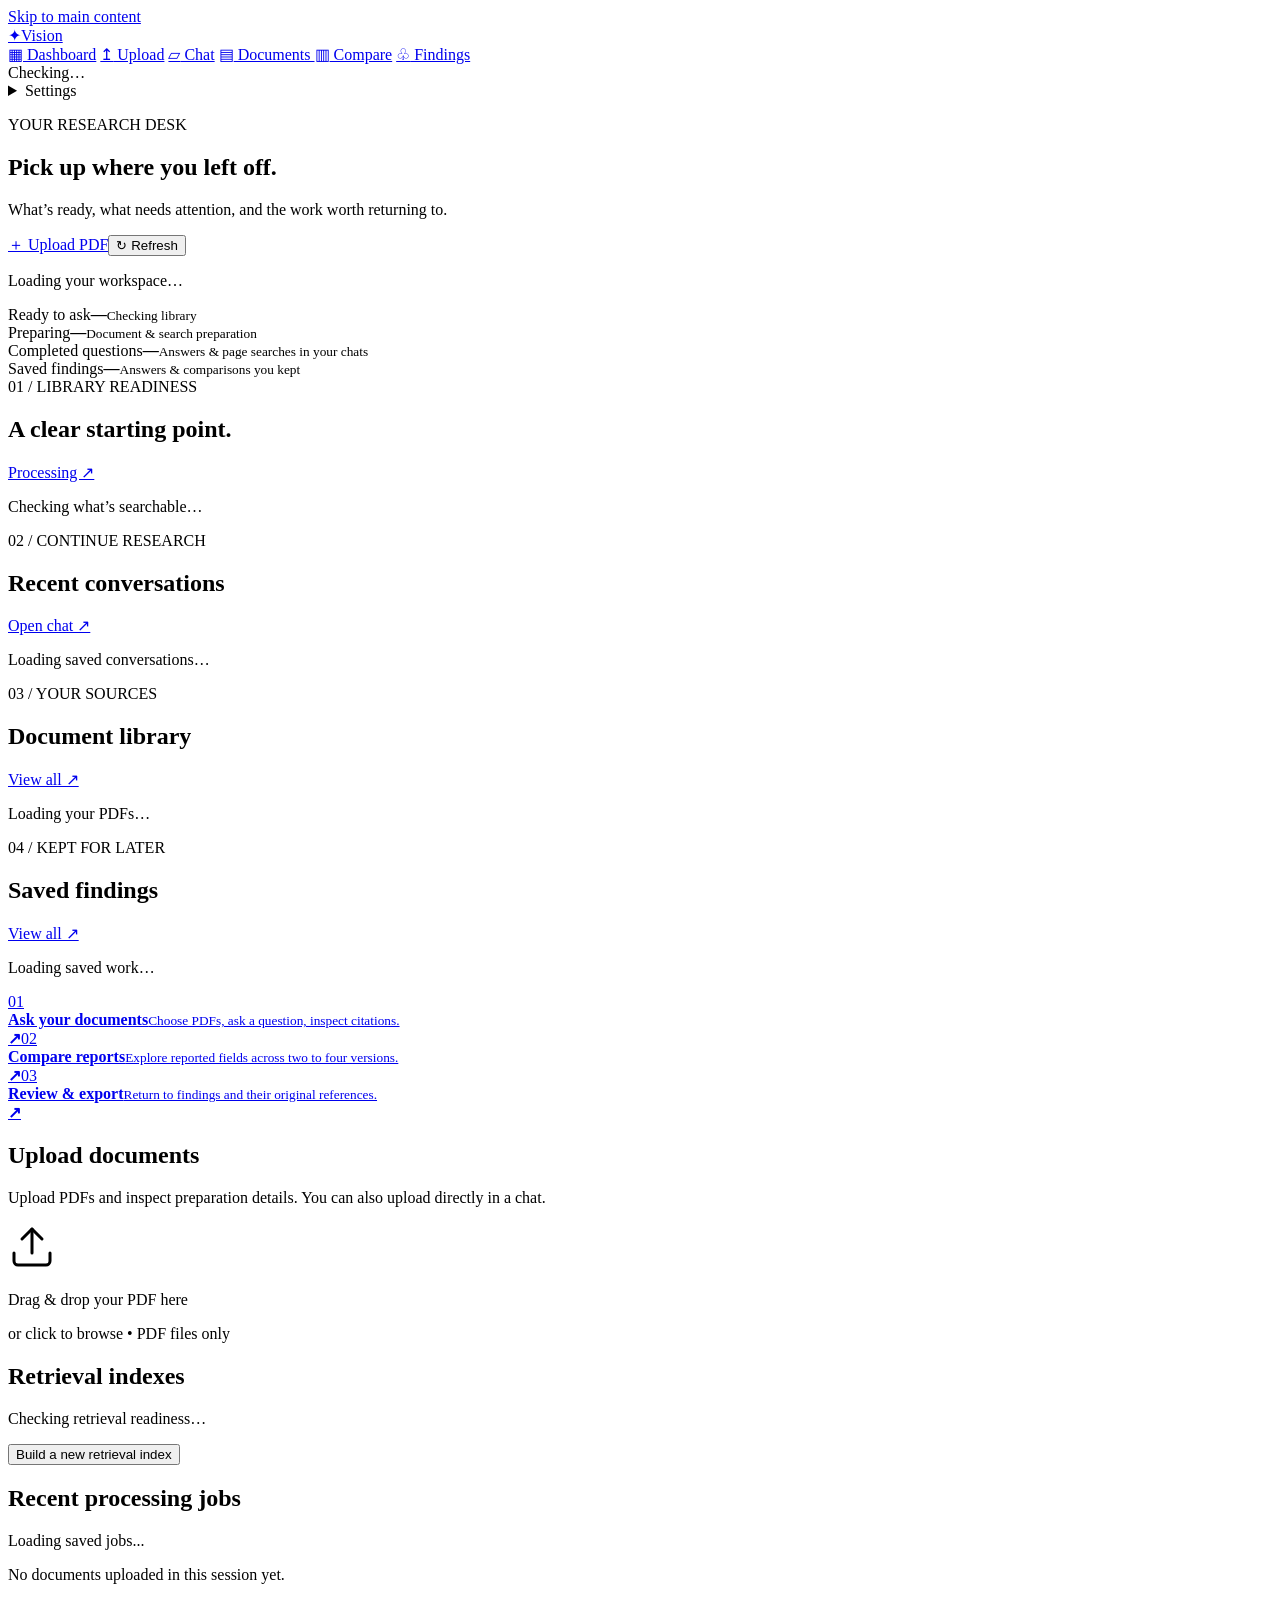
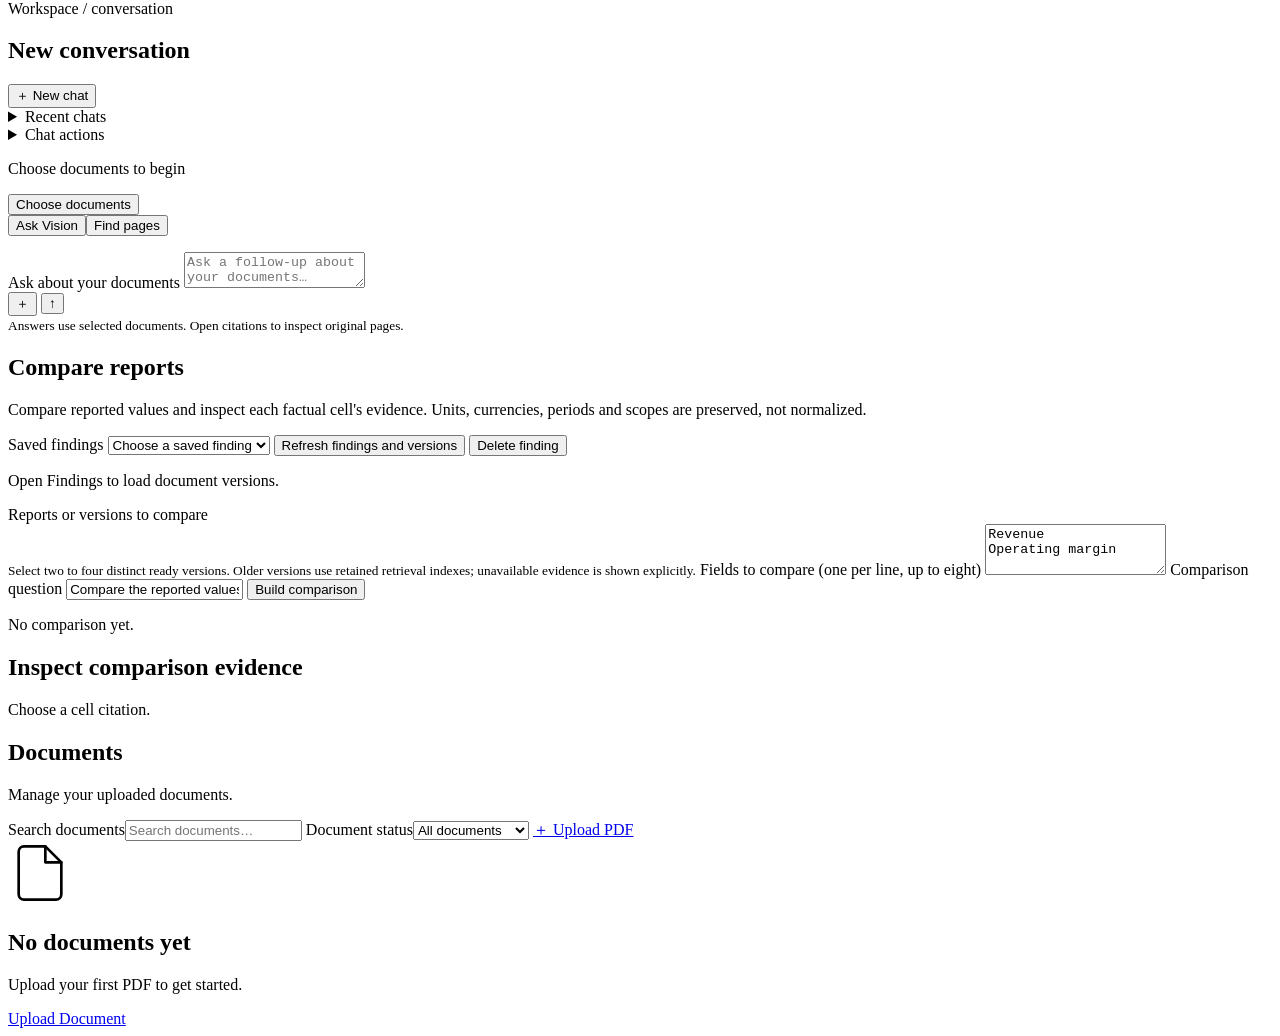
==== commit 3234c908: "Label completed-question totals to include local page searches accurately" ====
--- a/src/vision_rag/static/index.html
+++ b/src/vision_rag/static/index.html
@@ -53,7 +53,7 @@
             <div class="dashboard-heading"><div><p class="eyebrow">YOUR RESEARCH DESK</p><h1 id="dashboard-title">Pick up where you left off.</h1><p>What’s ready, what needs attention, and the work worth returning to.</p></div><div class="dashboard-heading-actions"><a href="#upload" class="btn btn-primary">＋ Upload PDF</a><button id="refresh-stats-btn" class="btn btn-secondary" type="button">↻ Refresh</button></div></div>
             <p id="dashboard-status" class="dashboard-status" role="status">Loading your workspace…</p>
             <div class="desk-metrics" aria-label="Workspace totals">
-                <div><span>Ready to ask</span><strong id="desk-ready">—</strong><small id="desk-ready-note">Checking library</small></div><div><span>Preparing</span><strong id="desk-preparing">—</strong><small id="desk-preparing-note">Document &amp; search preparation</small></div><div><span>Completed answers</span><strong id="desk-answers">—</strong><small>Saved in your conversations</small></div><div><span>Saved findings</span><strong id="desk-findings">—</strong><small>Answers &amp; comparisons you kept</small></div>
+                <div><span>Ready to ask</span><strong id="desk-ready">—</strong><small id="desk-ready-note">Checking library</small></div><div><span>Preparing</span><strong id="desk-preparing">—</strong><small id="desk-preparing-note">Document &amp; search preparation</small></div><div><span>Completed questions</span><strong id="desk-answers">—</strong><small>Answers &amp; page searches in your chats</small></div><div><span>Saved findings</span><strong id="desk-findings">—</strong><small>Answers &amp; comparisons you kept</small></div>
             </div>
             <div class="desk-main-grid">
                 <section class="desk-panel desk-readiness" aria-labelledby="desk-readiness-title"><div class="desk-panel-heading"><div><span class="desk-kicker">01 / LIBRARY READINESS</span><h2 id="desk-readiness-title">A clear starting point.</h2></div><a href="#upload">Processing ↗</a></div><div id="desk-readiness-content"><p class="desk-empty">Checking what’s searchable…</p></div></section>
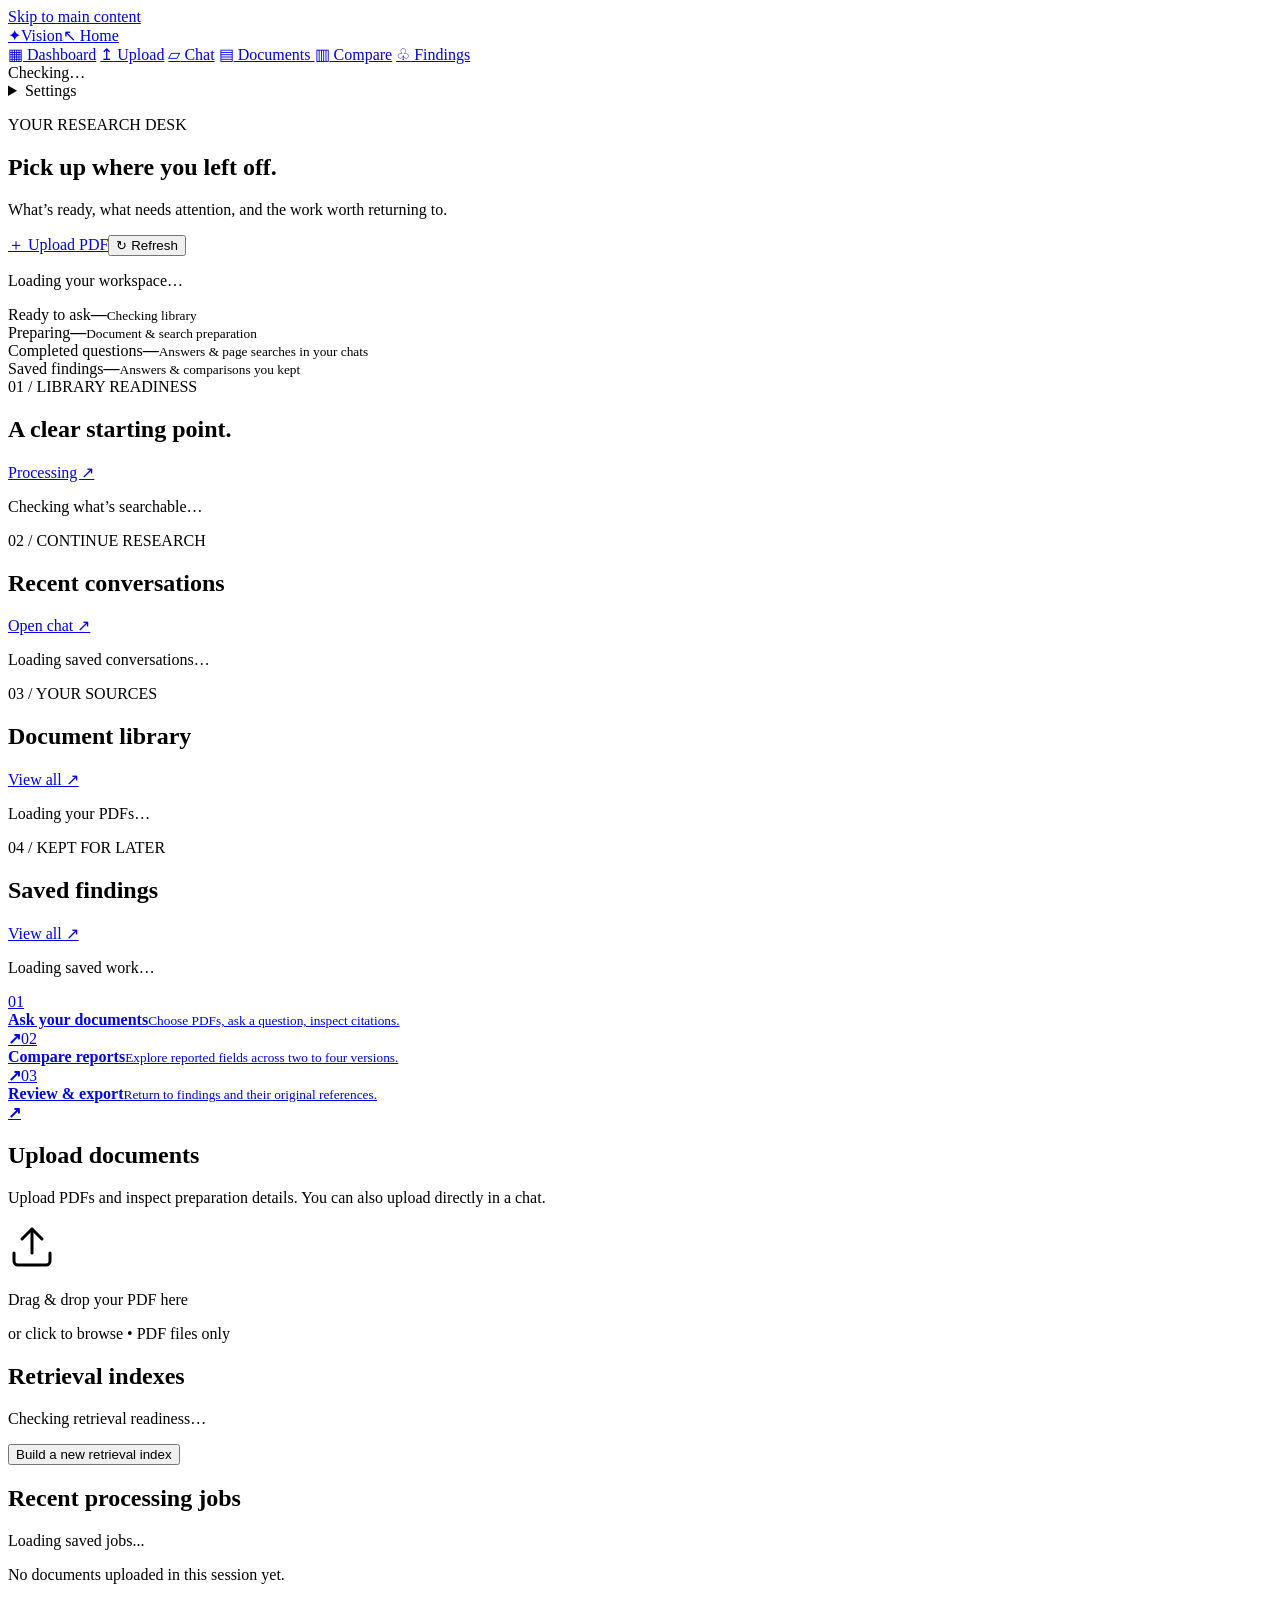
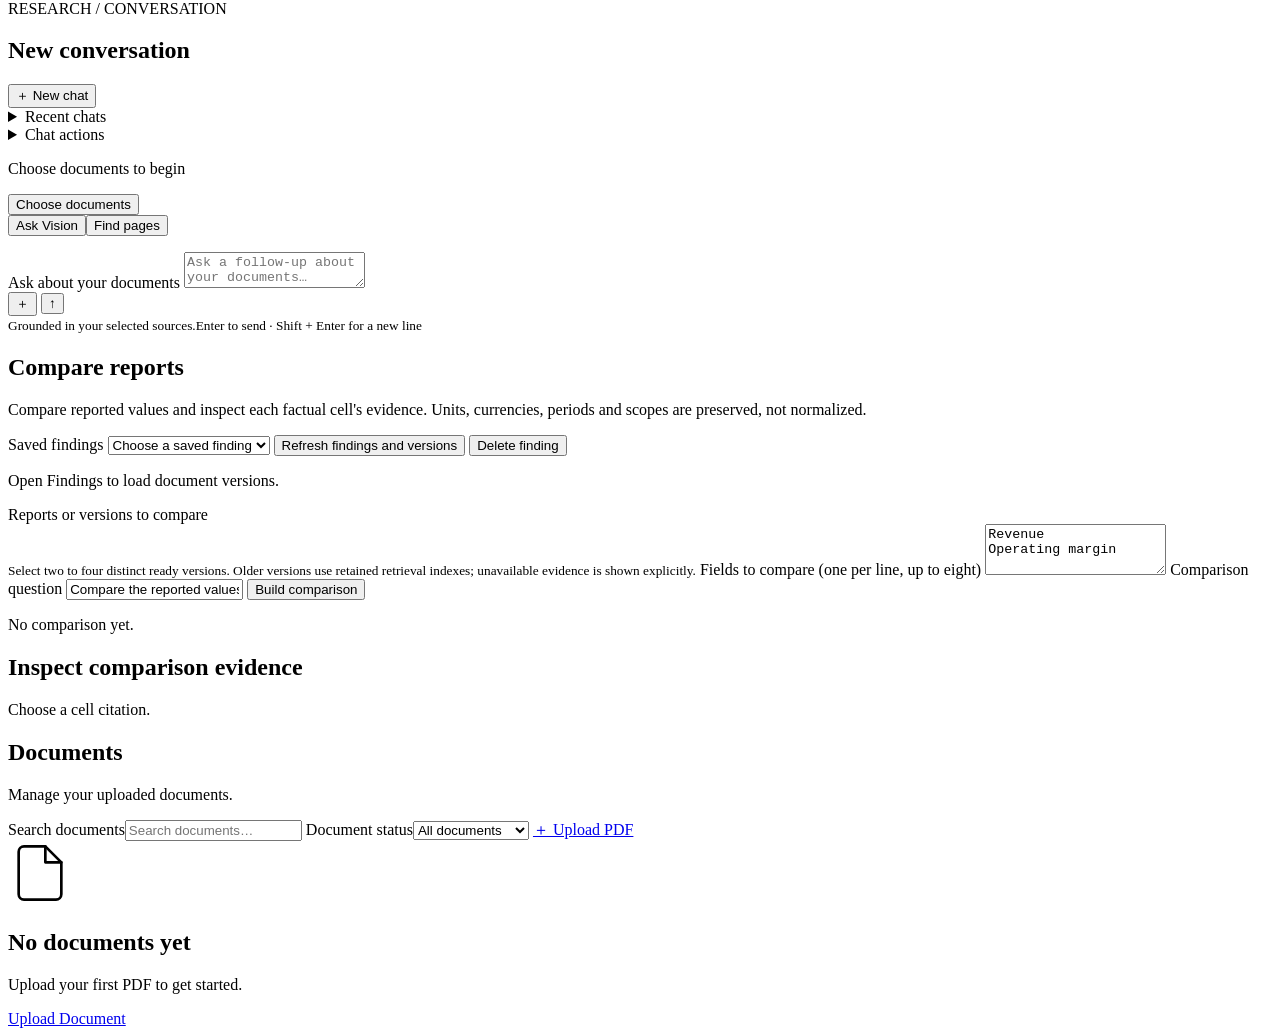
==== commit d0d1733d: "Expose a visible Home link and prominent evidence-reader controls" ====
--- a/src/vision_rag/static/index.html
+++ b/src/vision_rag/static/index.html
@@ -16,6 +16,7 @@
     <link rel="stylesheet" href="/static/workspace.css">
     <link rel="stylesheet" href="/static/emerald.css">
     <link rel="stylesheet" href="/static/charcoal.css">
+    <link rel="stylesheet" href="/static/chat-studio.css">
     <link rel="icon"
         href="data:image/svg+xml,<svg xmlns='http://www.w3.org/2000/svg' viewBox='0 0 100 100'><text y='.9em' font-size='90'>✦</text></svg>">
 </head>
@@ -23,7 +24,7 @@
 <body>
     <a class="skip-link" href="#app-main">Skip to main content</a>
     <header id="app-header" class="app-topbar" aria-label="Workspace navigation">
-        <a href="#dashboard" class="logo" id="logo-link"><span class="logo-icon" aria-hidden="true">✦</span><span class="logo-text">Vision</span></a>
+        <div class="workspace-brand"><a href="#dashboard" class="logo" id="logo-link"><span class="logo-icon" aria-hidden="true">✦</span><span class="logo-text">Vision</span></a><a href="/" class="workspace-home" aria-label="Home — About Vision">↖ Home</a></div>
         <nav id="main-nav" class="header-nav" aria-label="Main navigation">
             <a href="#dashboard" class="nav-item" data-page="dashboard"><span aria-hidden="true">▦</span> Dashboard</a>
             <a href="#upload" class="nav-item" data-page="upload"><span aria-hidden="true">↥</span> Upload</a>
@@ -130,7 +131,7 @@
         <!-- ========== CHAT PAGE ========== -->
         <section id="page-chat" class="page">
             <header class="workspace-toolbar">
-                <div><p class="eyebrow">Workspace / conversation</p><h1 class="page-title" id="conversation-title">New conversation</h1></div>
+                <div><p class="eyebrow">RESEARCH / CONVERSATION</p><h1 class="page-title" id="conversation-title">New conversation</h1></div>
                 <div class="chat-tools">
                     <button id="new-conversation" class="btn btn-secondary">＋ New chat</button>
                     <details id="chat-history" class="header-menu history-menu"><summary>Recent chats</summary><nav id="recent-conversations" aria-label="Recent chats"><p class="sidebar-empty">Your chats will appear here.</p></nav></details>
@@ -163,12 +164,12 @@
                             <button class="btn btn-primary" id="stop-answer" type="button" hidden>Stop</button>
                         </div>
                     </form>
-                    <small class="composer-footnote">Answers use selected documents. Open citations to inspect original pages.</small>
+                    <small class="composer-footnote"><span>Grounded in your selected sources.</span><span>Enter to send · Shift + Enter for a new line</span></small>
                     <input type="file" id="chat-file-input" accept=".pdf,application/pdf" hidden>
                 </div>
                 <aside id="chat-evidence" class="source-panel evidence-panel" aria-label="Evidence viewer" hidden>
-                    <div class="source-heading"><h2>Source</h2><button id="close-evidence" class="btn-icon" aria-label="Close source viewer">×</button></div>
-                    <div id="source-list" class="workspace-sources"><p>No evidence selected. Ask a question or use Find pages.</p></div>
+                    <div class="source-heading"><div><span class="reader-eyebrow">ORIGINAL DOCUMENT</span><h2>Evidence reader</h2></div><div class="reader-heading-actions"><button id="expand-evidence" type="button" class="quiet-action" aria-expanded="false">Expand reader ↗</button><button id="close-evidence" class="btn-icon" aria-label="Close source viewer">×</button></div></div>
+                    <details class="reader-source-list"><summary id="source-count">Retrieved sources</summary><div id="source-list" class="workspace-sources"><p>No evidence selected. Ask a question or use Find pages.</p></div></details>
                     <p id="viewer-status" role="status" aria-live="polite"></p>
                     <div id="viewer-controls" hidden>
                         <p id="viewer-document"></p>
@@ -178,6 +179,8 @@
                             <span id="viewer-pages"></span>
                             <button id="viewer-next" class="job-action" aria-label="Next page">Next</button>
                             <label>Zoom <select id="viewer-zoom"><option value="0.5">50%</option><option value="0.75">75%</option><option value="1" selected>100%</option><option value="1.5">150%</option><option value="2">200%</option><option value="3">300%</option></select></label>
+                            <button id="viewer-fit-page" type="button" class="job-action">Fit page</button>
+                            <button id="viewer-fit-width" type="button" class="job-action">Fit width</button>
                             <a id="viewer-original" class="job-action" target="_blank" rel="noopener">Open original PDF</a>
                         </div>
                         <div id="viewer-thumbnails" class="viewer-thumbnails" aria-label="Page thumbnails"></div>
@@ -187,6 +190,7 @@
                     </div>
                     <small class="source-note">Page references checked. Answer accuracy still needs review.</small>
                 </aside>
+                <div id="reader-backdrop" aria-hidden="true" hidden></div>
             </div>
         </section>
 
@@ -235,6 +239,8 @@
                             <span id="finding-viewer-pages"></span>
                             <button id="finding-viewer-next" class="job-action" aria-label="Next finding evidence page">Next</button>
                             <label>Zoom <select id="finding-viewer-zoom"><option value="0.5">50%</option><option value="0.75">75%</option><option value="1" selected>100%</option><option value="1.5">150%</option><option value="2">200%</option><option value="3">300%</option></select></label>
+                            <button id="finding-viewer-fit-page" type="button" class="job-action">Fit page</button>
+                            <button id="finding-viewer-fit-width" type="button" class="job-action">Fit width</button>
                             <a id="finding-viewer-original" class="job-action" target="_blank" rel="noopener">Open cited original PDF</a>
                         </div>
                         <div id="finding-viewer-thumbnails" class="viewer-thumbnails" aria-label="Finding page thumbnails"></div>
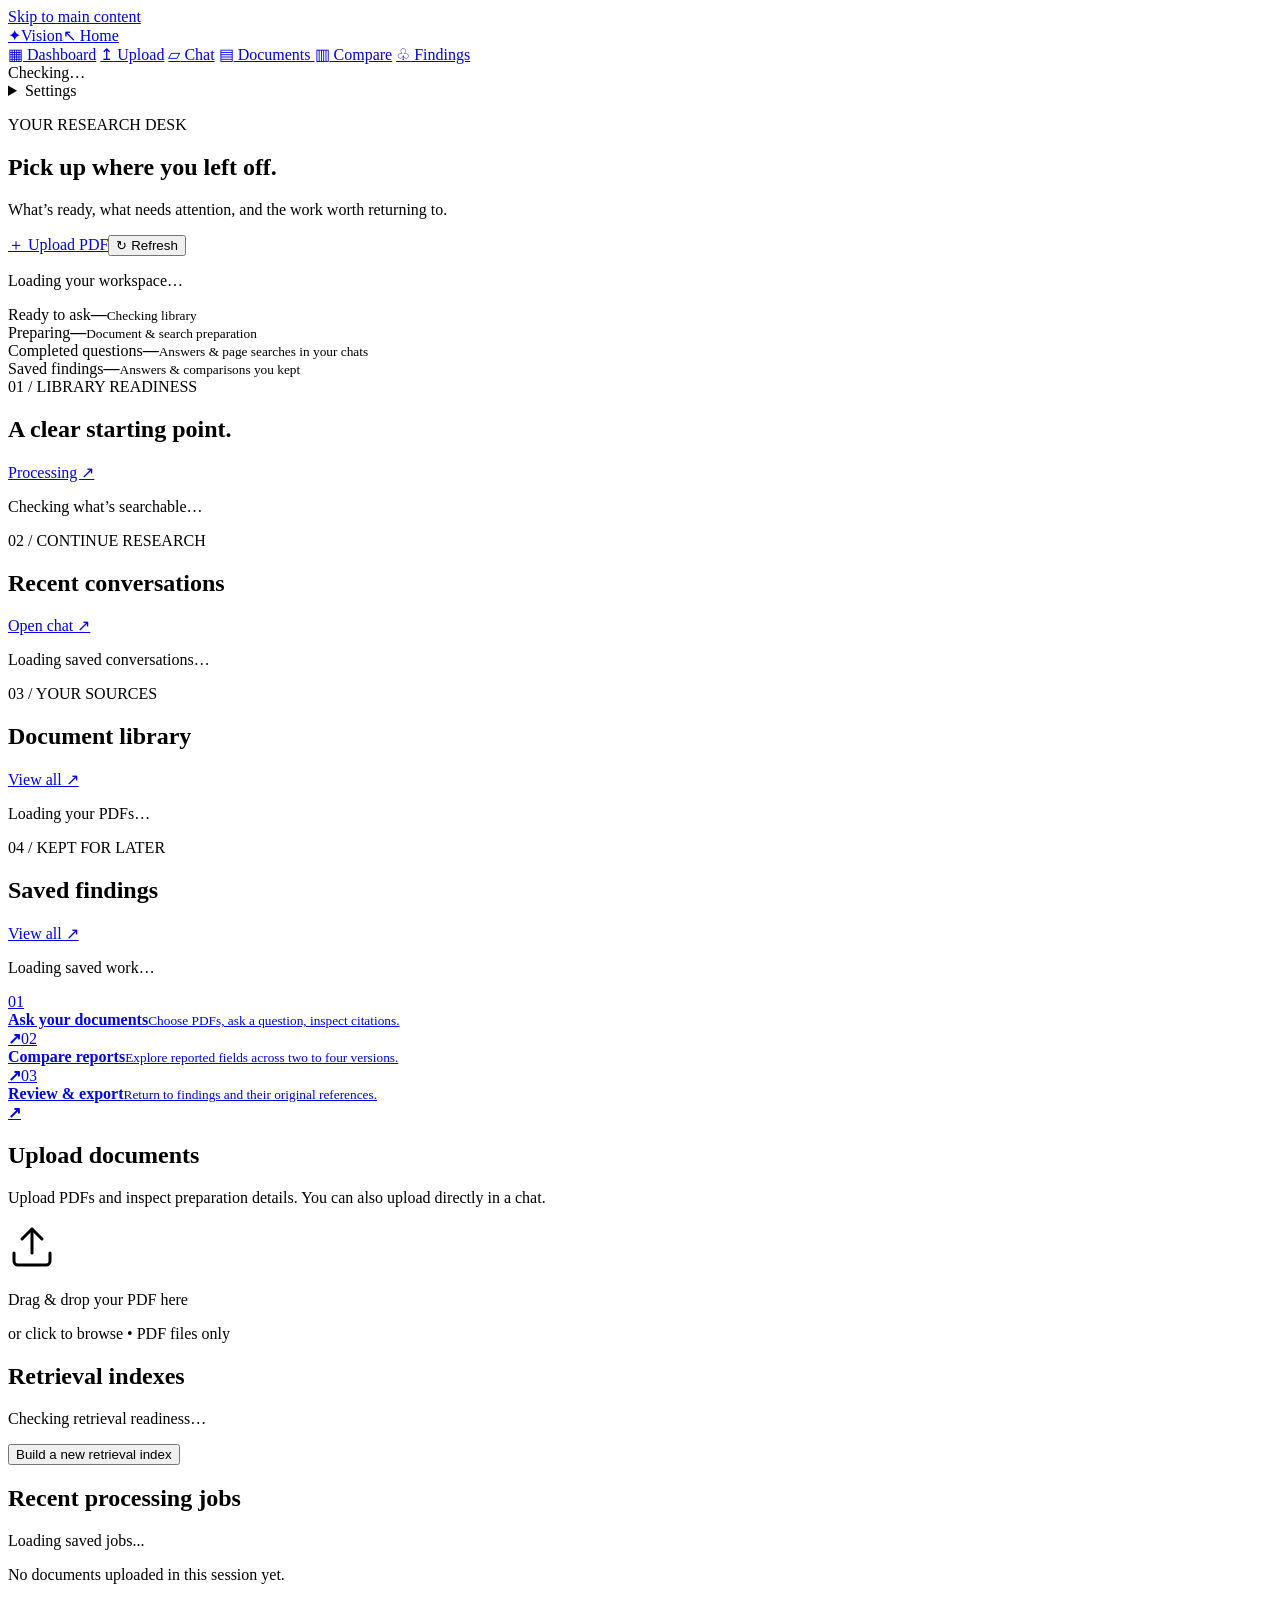
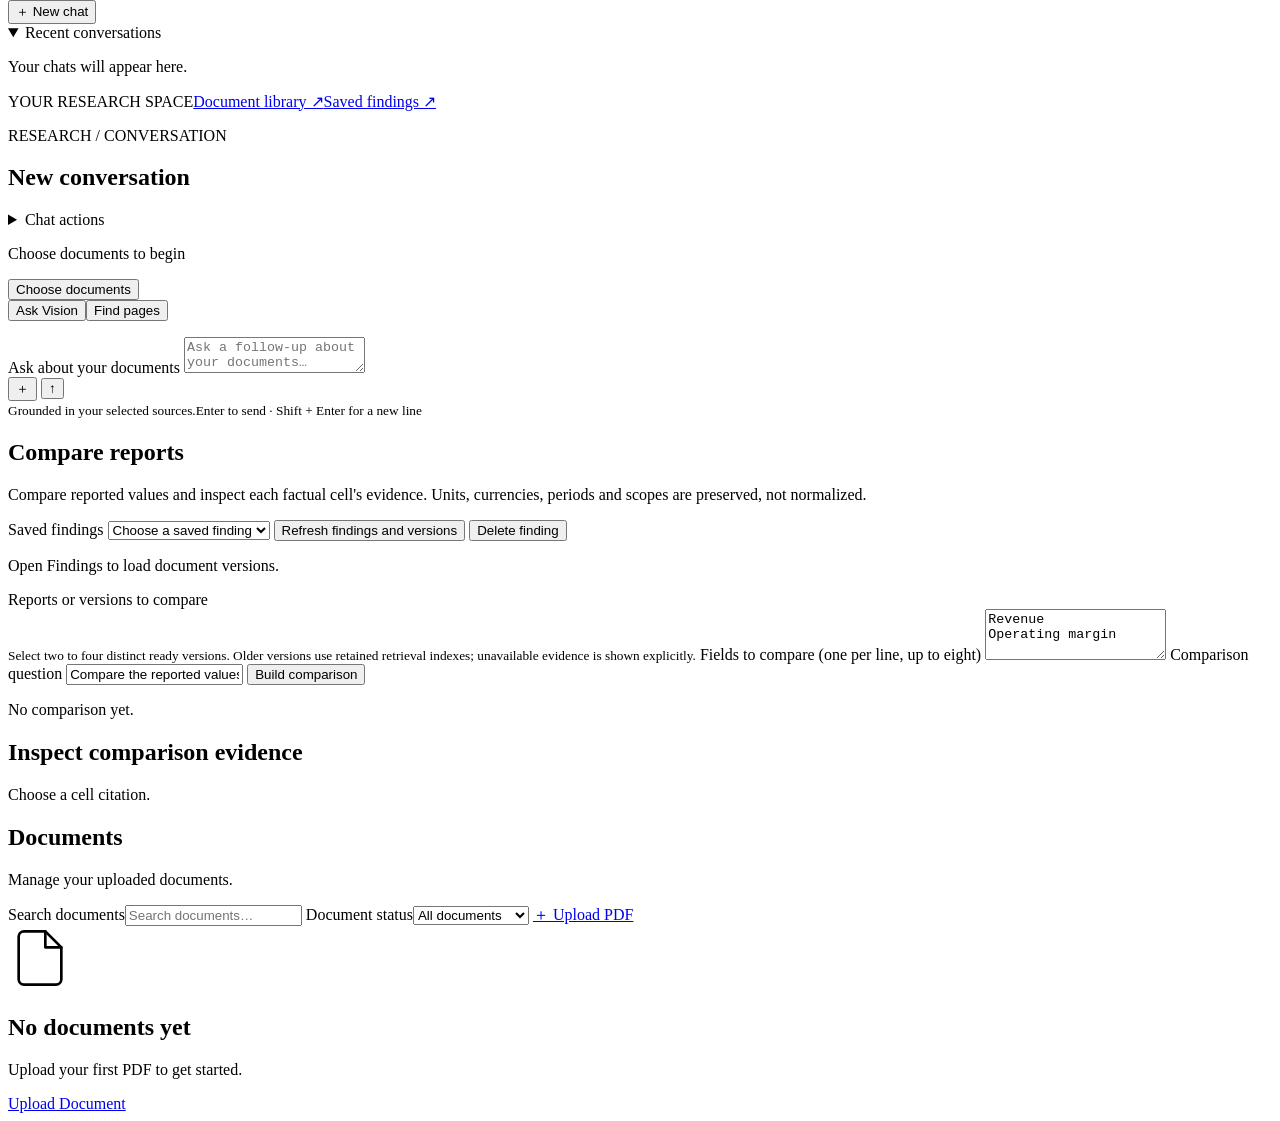
==== commit 49301178: "Rebalance chat into compact history, conversation and evidence columns" ====
--- a/src/vision_rag/static/index.html
+++ b/src/vision_rag/static/index.html
@@ -130,11 +130,15 @@
 
         <!-- ========== CHAT PAGE ========== -->
         <section id="page-chat" class="page">
+            <aside class="chat-rail" aria-label="Conversation history">
+                <button id="new-conversation" class="btn btn-secondary">＋ New chat</button>
+                <details id="chat-history" class="history-menu" open><summary>Recent conversations</summary><nav id="recent-conversations" aria-label="Recent chats"><p class="sidebar-empty">Your chats will appear here.</p></nav></details>
+                <div class="chat-rail-footer"><span>YOUR RESEARCH SPACE</span><a href="#documents">Document library ↗</a><a href="#findings">Saved findings ↗</a></div>
+            </aside>
+            <div class="chat-workbench">
             <header class="workspace-toolbar">
                 <div><p class="eyebrow">RESEARCH / CONVERSATION</p><h1 class="page-title" id="conversation-title">New conversation</h1></div>
                 <div class="chat-tools">
-                    <button id="new-conversation" class="btn btn-secondary">＋ New chat</button>
-                    <details id="chat-history" class="header-menu history-menu"><summary>Recent chats</summary><nav id="recent-conversations" aria-label="Recent chats"><p class="sidebar-empty">Your chats will appear here.</p></nav></details>
                 <details class="chat-actions"><summary>Chat actions</summary><div>
                     <button id="rename-conversation" class="quiet-action">Rename chat</button>
                     <button id="delete-conversation" class="quiet-action">Delete chat</button>
@@ -191,6 +195,7 @@
                     <small class="source-note">Page references checked. Answer accuracy still needs review.</small>
                 </aside>
                 <div id="reader-backdrop" aria-hidden="true" hidden></div>
+            </div>
             </div>
         </section>
 
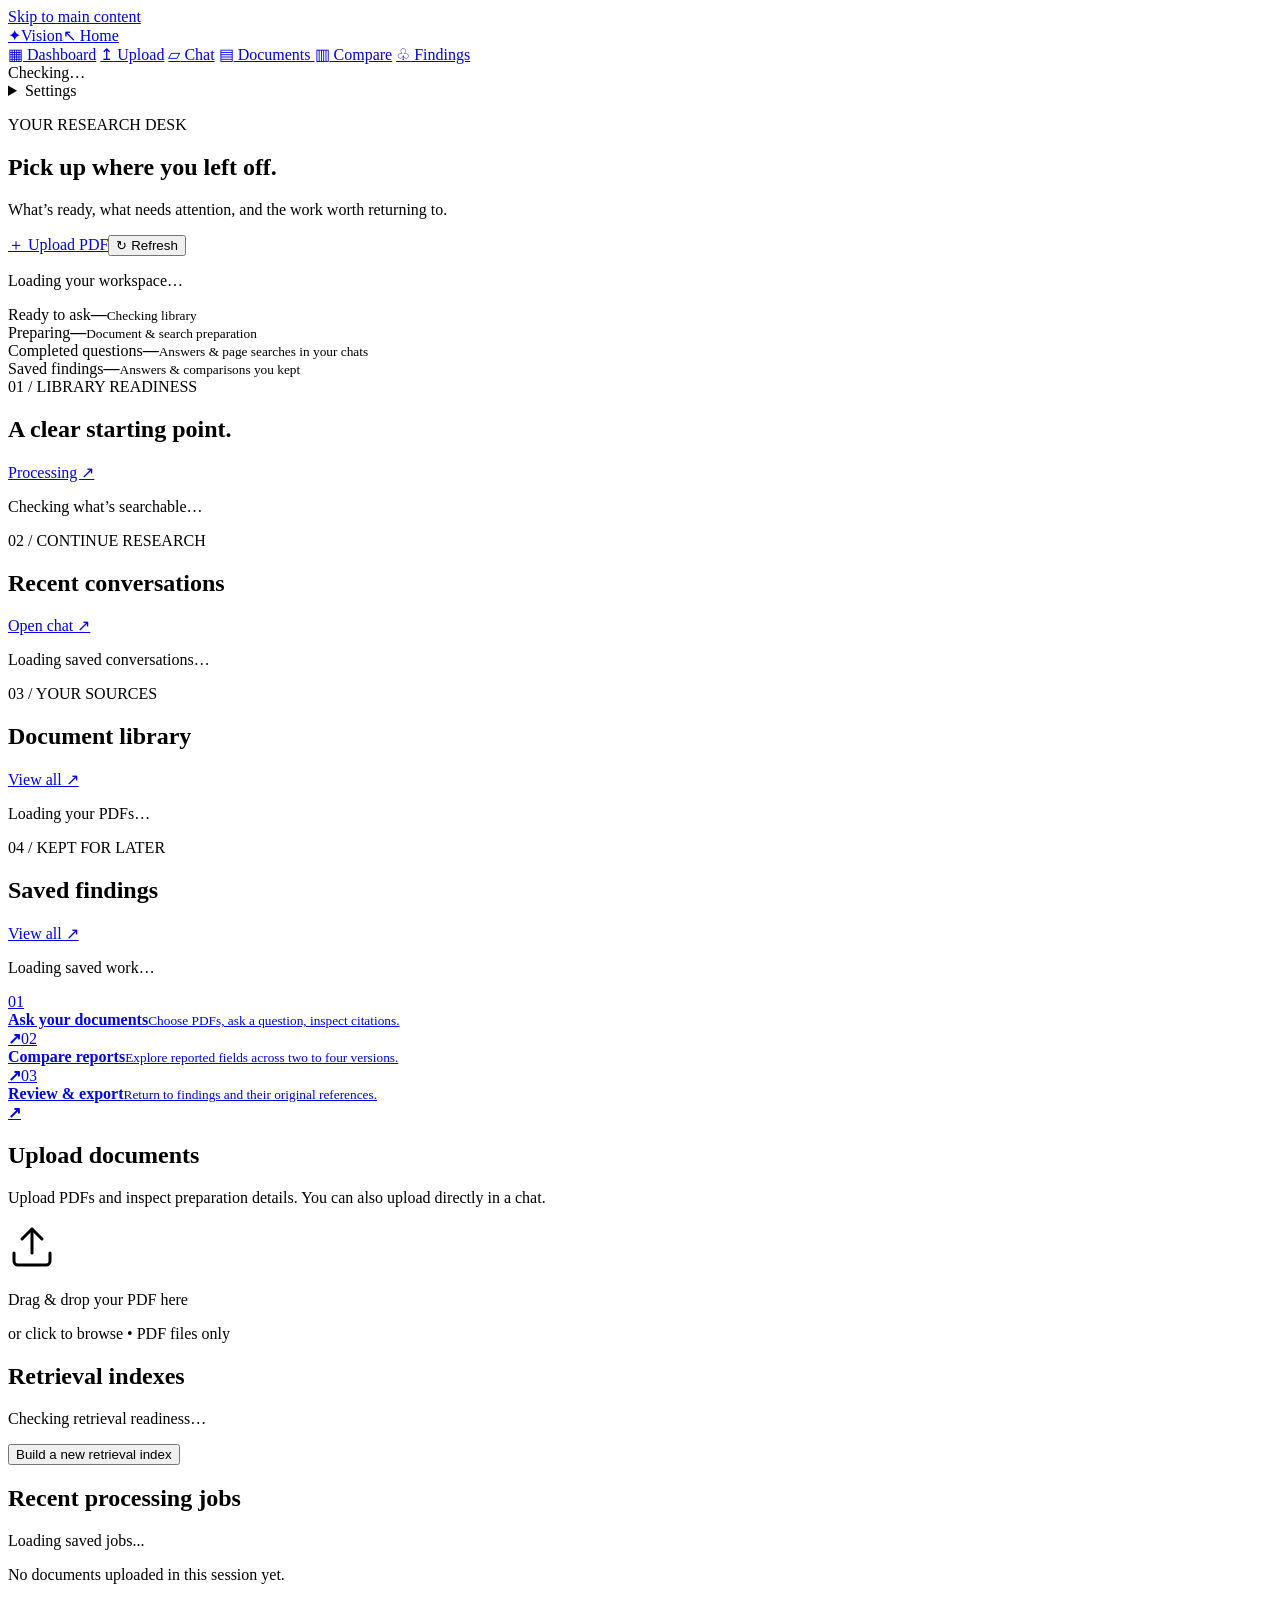
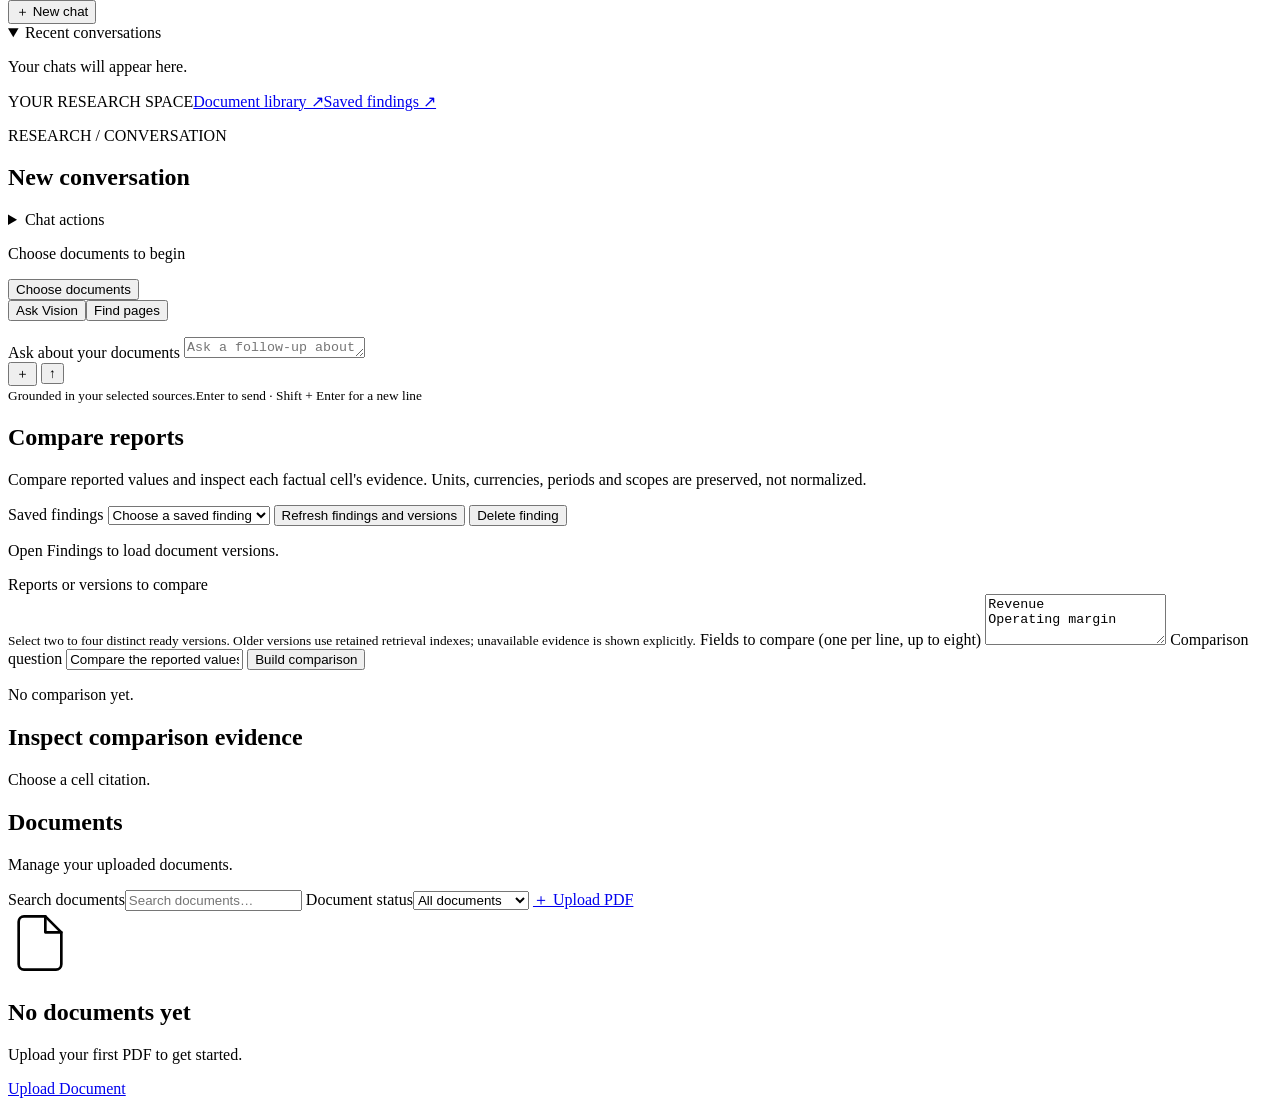
==== commit 43800d2d: "Shrink chat composer to a single-line input with inline actions" ====
--- a/src/vision_rag/static/index.html
+++ b/src/vision_rag/static/index.html
@@ -158,7 +158,7 @@
                     <form id="question-form" class="chat-input-container">
                         <div id="composer-documents" aria-label="Documents selected for this chat"></div>
                         <label for="chat-input" class="sr-only">Ask about your documents</label>
-                        <textarea id="chat-input" rows="2" maxlength="8000" autocomplete="off" placeholder="Ask a follow-up about your documents…" required></textarea>
+                        <textarea id="chat-input" rows="1" maxlength="8000" autocomplete="off" placeholder="Ask a follow-up about your documents…" required></textarea>
                         <div class="composer-actions">
                             <button class="btn-icon" id="attach-document" type="button" aria-label="Upload PDF">＋</button>
                             <label class="composer-mode" hidden><span class="sr-only">Question mode</span><select id="question-mode"><option value="answer">Ask documents</option><option value="pages">Find pages</option></select></label>
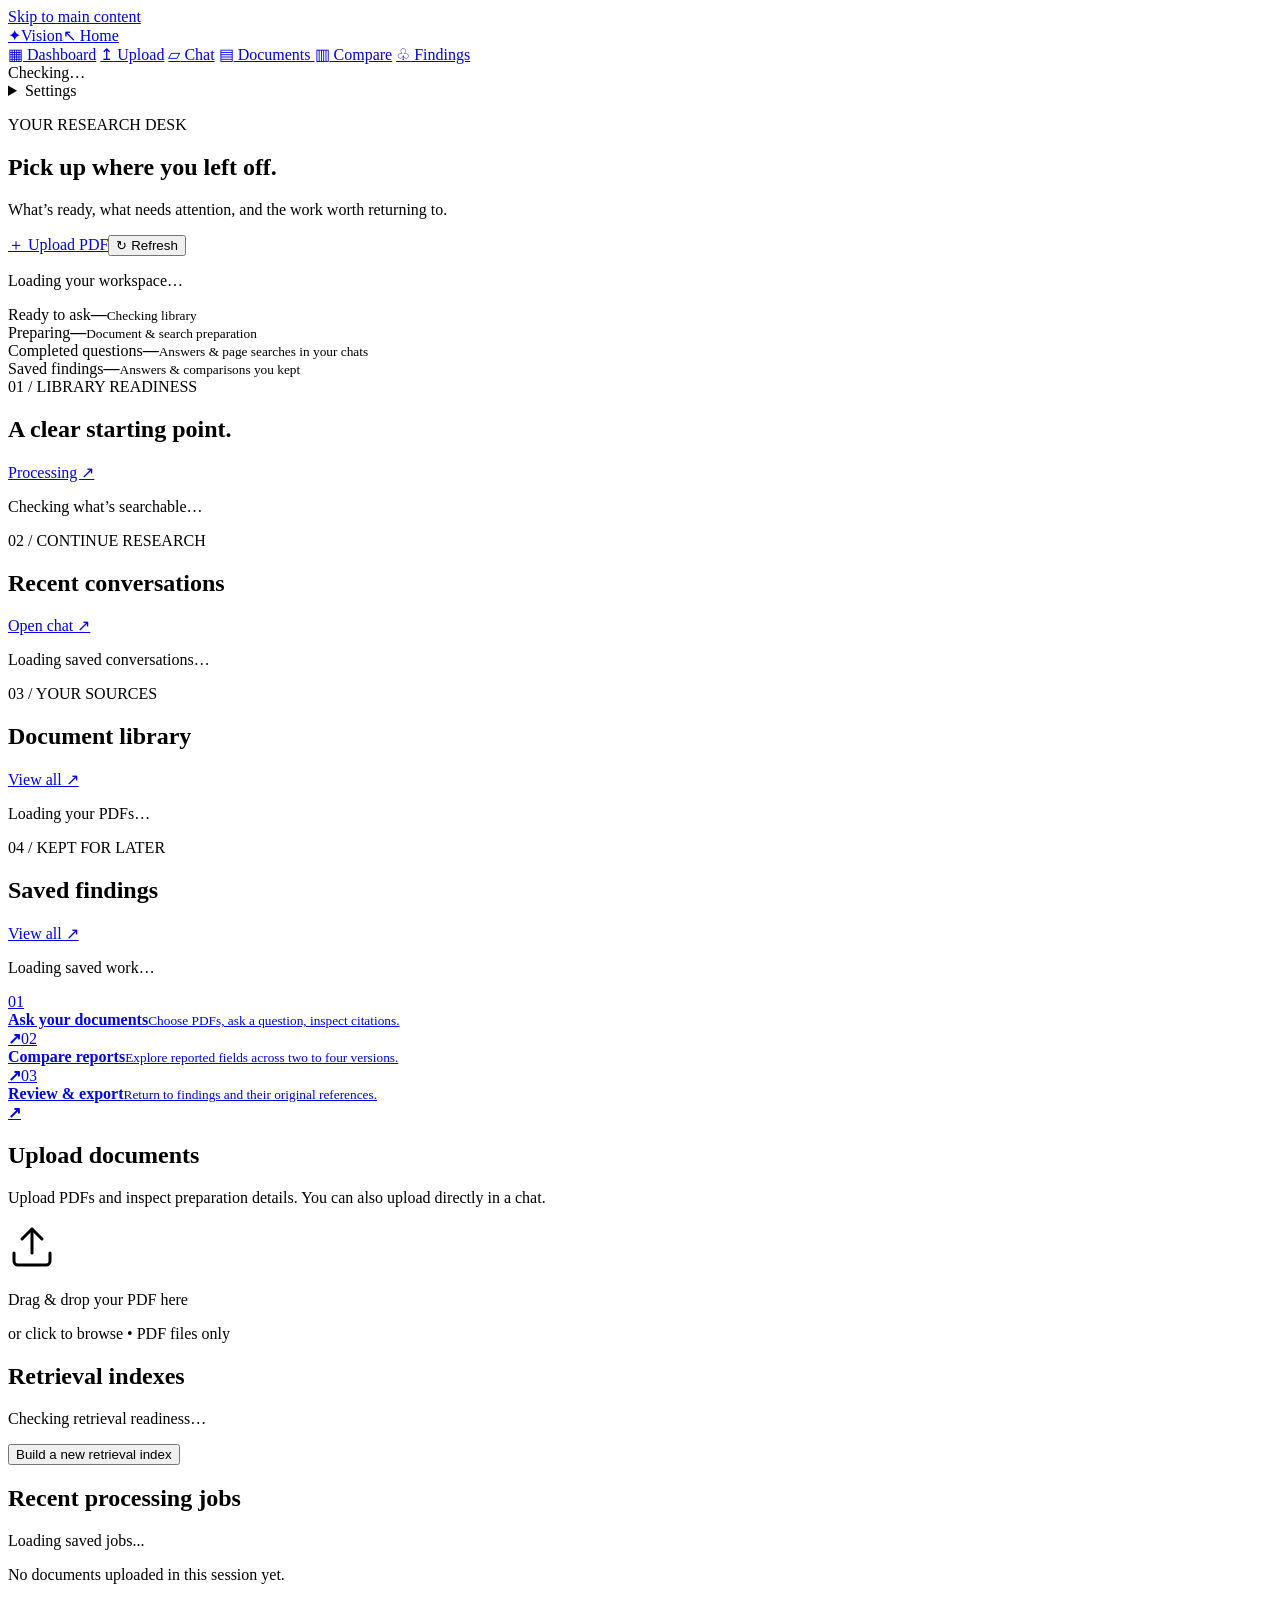
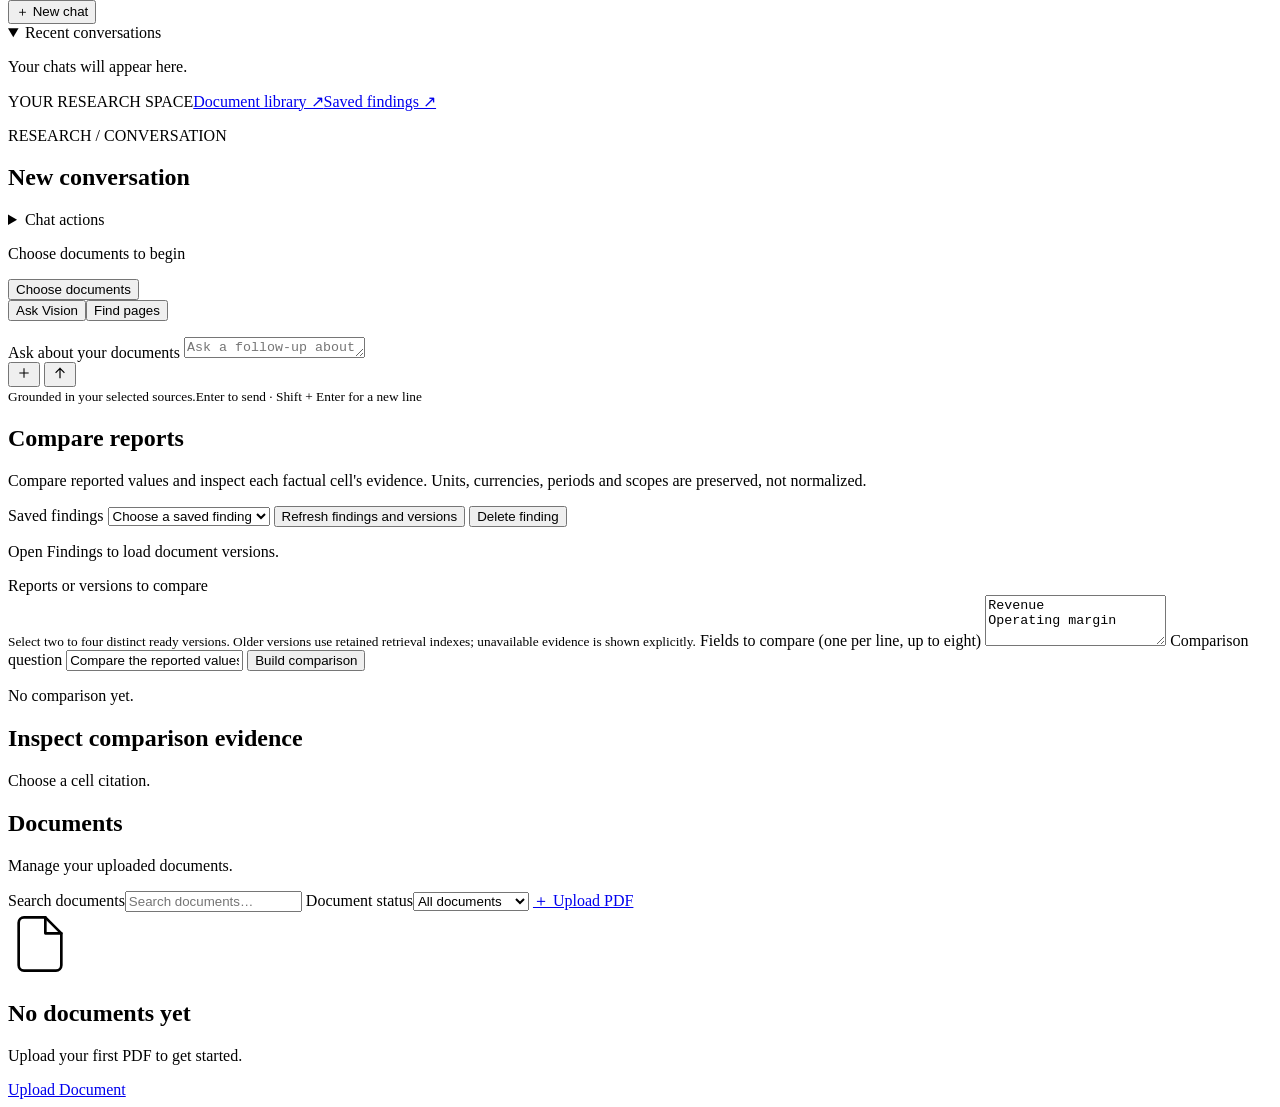
==== commit dc491cf6: "Replace composer text glyphs with precise accessible SVG icons" ====
--- a/src/vision_rag/static/index.html
+++ b/src/vision_rag/static/index.html
@@ -160,11 +160,11 @@
                         <label for="chat-input" class="sr-only">Ask about your documents</label>
                         <textarea id="chat-input" rows="1" maxlength="8000" autocomplete="off" placeholder="Ask a follow-up about your documents…" required></textarea>
                         <div class="composer-actions">
-                            <button class="btn-icon" id="attach-document" type="button" aria-label="Upload PDF">＋</button>
+                            <button class="btn-icon" id="attach-document" type="button" aria-label="Upload PDF" title="Upload PDF"><svg width="16" height="16" viewBox="0 0 24 24" fill="none" stroke="currentColor" stroke-width="1.6" aria-hidden="true" focusable="false"><path d="M12 5v14M5 12h14"/></svg></button>
                             <label class="composer-mode" hidden><span class="sr-only">Question mode</span><select id="question-mode"><option value="answer">Ask documents</option><option value="pages">Find pages</option></select></label>
                             <button class="quiet-action" id="find-pages-btn" type="button" hidden>Find pages</button>
                             <span id="send-readiness" class="composer-hint"></span>
-                            <button class="btn btn-primary" id="send-btn" type="submit" aria-label="Send question">↑</button>
+                            <button class="btn btn-primary" id="send-btn" type="submit" aria-label="Send question" title="Send question (Enter)"><svg width="16" height="16" viewBox="0 0 24 24" fill="none" stroke="currentColor" stroke-width="1.8" stroke-linecap="square" stroke-linejoin="miter" aria-hidden="true" focusable="false"><path d="m6 11 6-6 6 6M12 5v14"/></svg></button>
                             <button class="btn btn-primary" id="stop-answer" type="button" hidden>Stop</button>
                         </div>
                     </form>
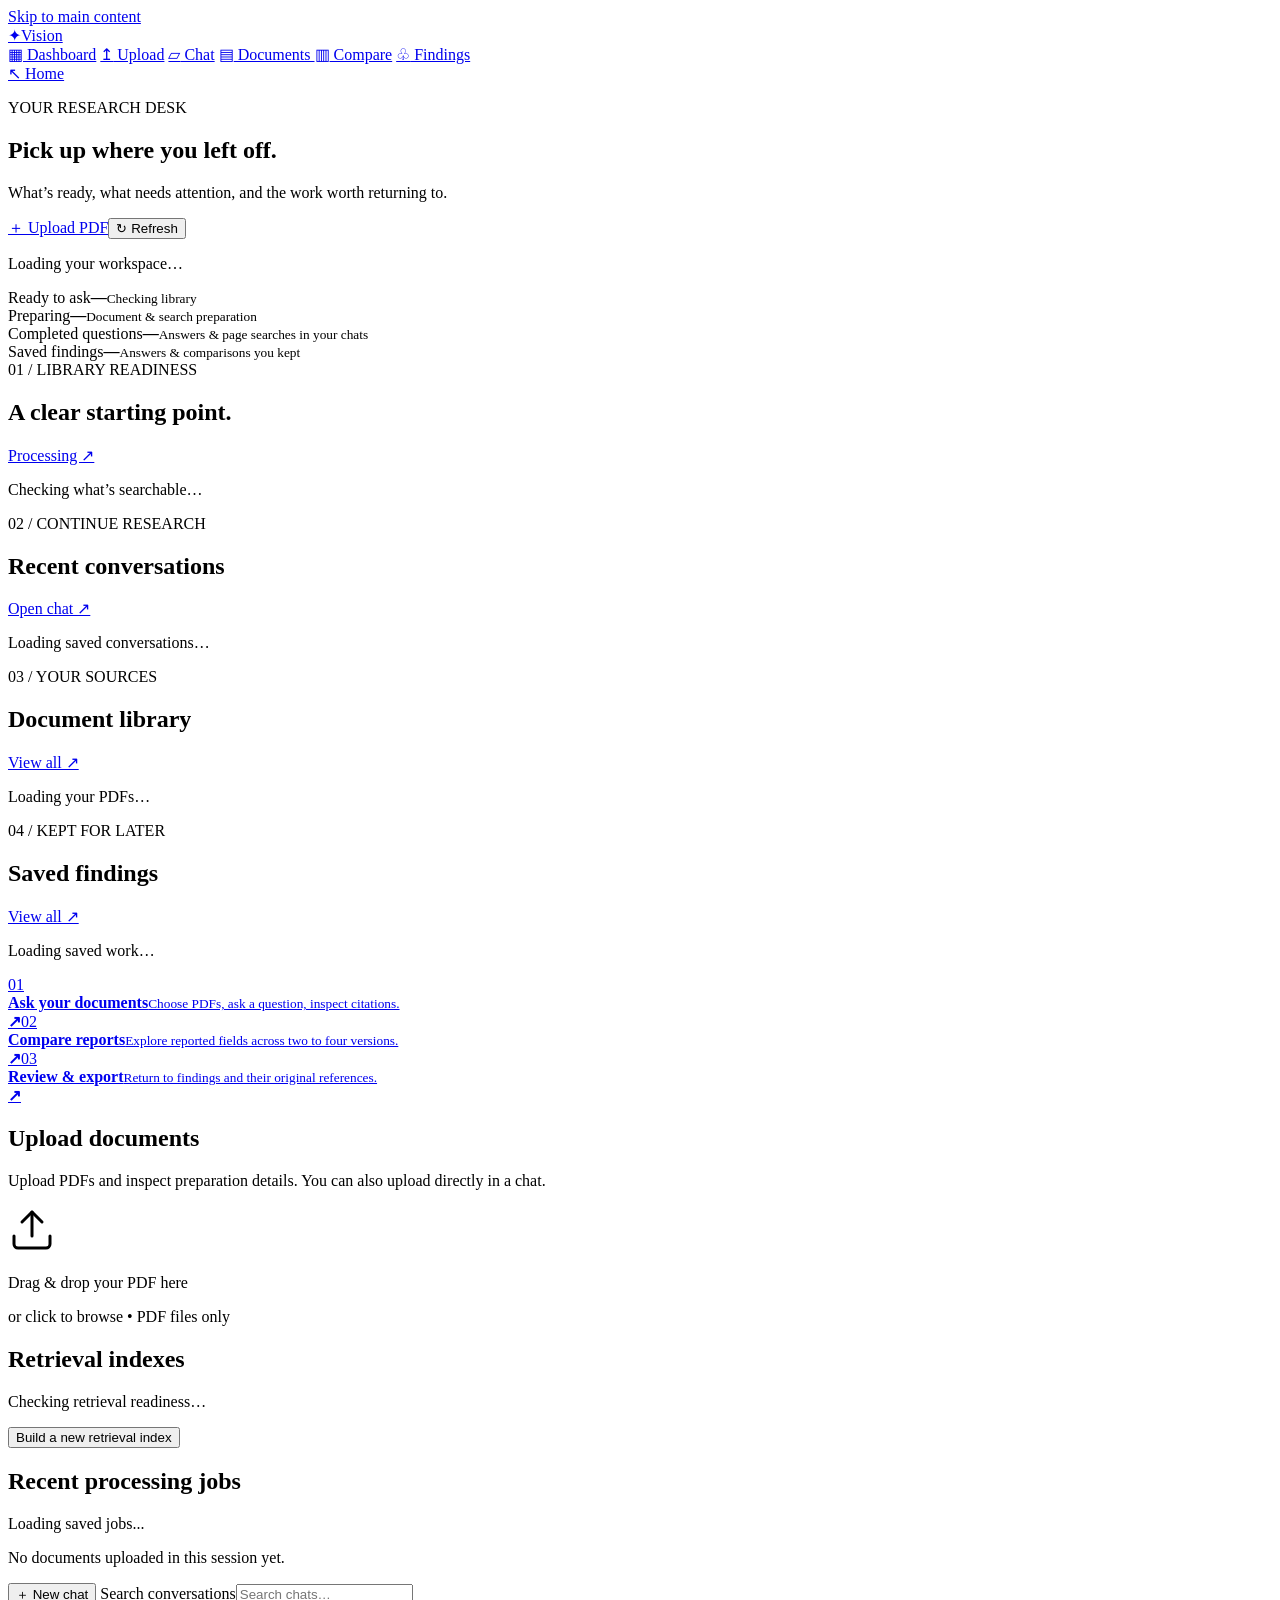
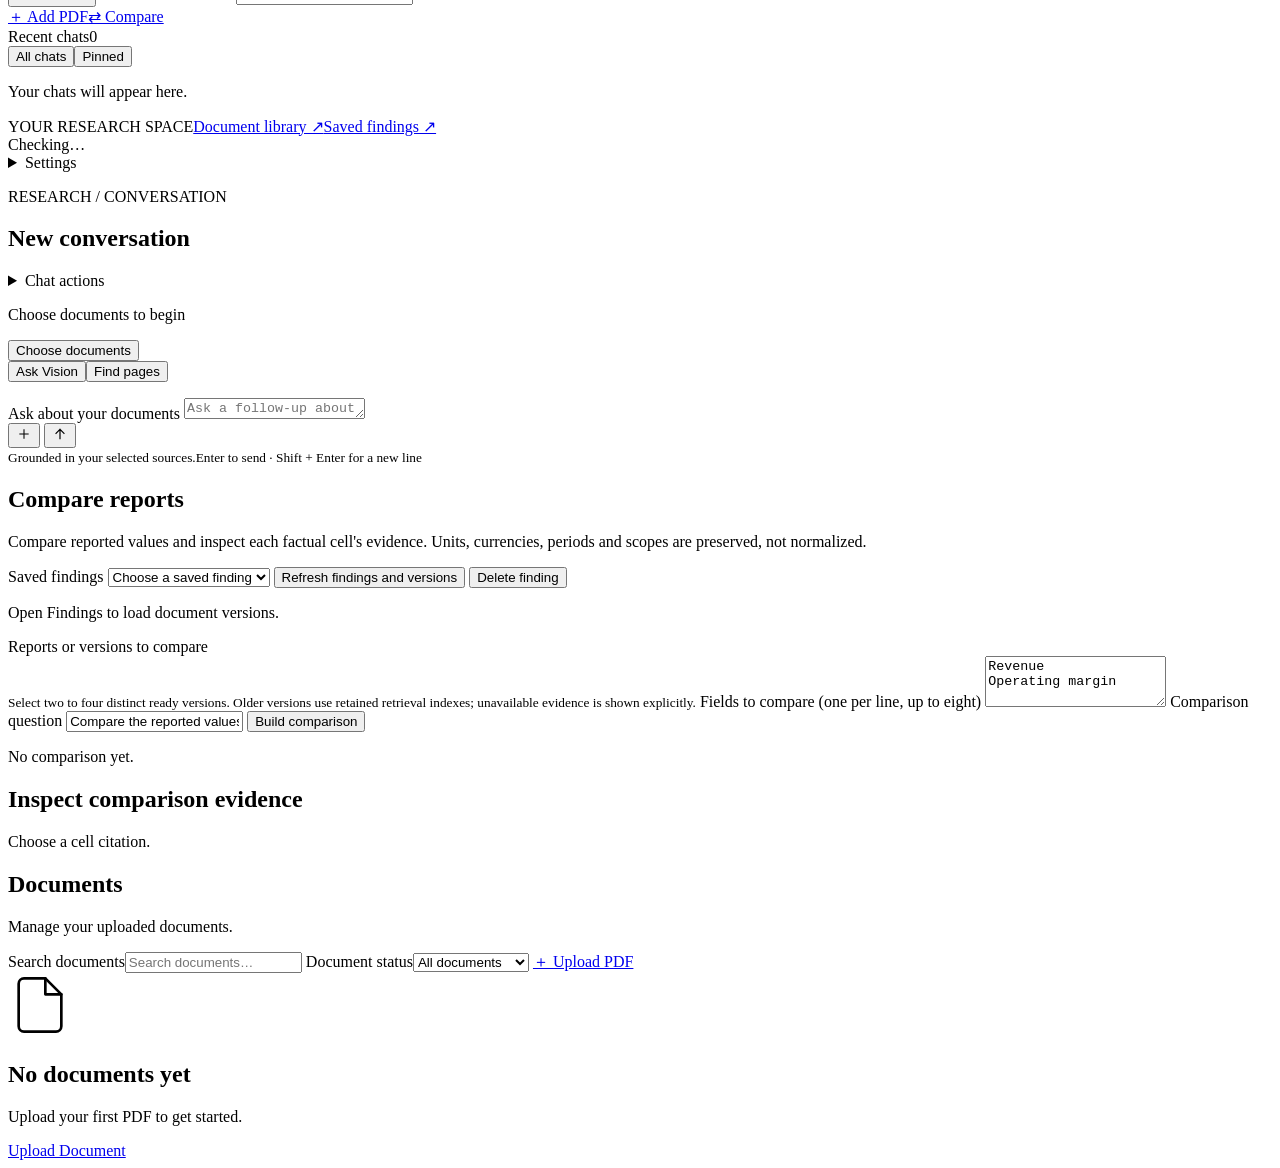
==== commit 4a7235f2: "Keep history permanent and move Home and workspace utilities to their requested locations" ====
--- a/src/vision_rag/static/index.html
+++ b/src/vision_rag/static/index.html
@@ -24,7 +24,7 @@
 <body>
     <a class="skip-link" href="#app-main">Skip to main content</a>
     <header id="app-header" class="app-topbar" aria-label="Workspace navigation">
-        <div class="workspace-brand"><a href="#dashboard" class="logo" id="logo-link"><span class="logo-icon" aria-hidden="true">✦</span><span class="logo-text">Vision</span></a><a href="/" class="workspace-home" aria-label="Home — About Vision">↖ Home</a></div>
+        <div class="workspace-brand"><a href="#dashboard" class="logo" id="logo-link"><span class="logo-icon" aria-hidden="true">✦</span><span class="logo-text">Vision</span></a></div>
         <nav id="main-nav" class="header-nav" aria-label="Main navigation">
             <a href="#dashboard" class="nav-item" data-page="dashboard"><span aria-hidden="true">▦</span> Dashboard</a>
             <a href="#upload" class="nav-item" data-page="upload"><span aria-hidden="true">↥</span> Upload</a>
@@ -33,14 +33,7 @@
             <a href="#analysis" class="nav-item" data-page="analysis"><span aria-hidden="true">▥</span> Compare</a>
             <a href="#findings" class="nav-item" data-page="findings"><span aria-hidden="true">♧</span> Findings</a>
         </nav>
-        <div class="header-tools">
-            <div class="status-indicator" id="api-status"><span class="status-dot"></span><span class="status-text">Checking…</span></div>
-            <details id="workspace-menu" class="header-menu"><summary>Settings</summary><div>
-                <button class="quiet-action" id="data-controls-btn">Data &amp; history</button>
-                <a href="/" class="quiet-action">About Vision ↗</a>
-                <button class="quiet-action" id="sign-out" hidden>Sign out</button>
-            </div></details>
-        </div>
+        <a href="/" class="workspace-home" aria-label="Home — About Vision">↖ Home</a>
     </header>
 
     <!-- ===== TOAST CONTAINER ===== -->
@@ -132,8 +125,20 @@
         <section id="page-chat" class="page">
             <aside class="chat-rail" aria-label="Conversation history">
                 <button id="new-conversation" class="btn btn-secondary">＋ New chat</button>
-                <details id="chat-history" class="history-menu" open><summary>Recent conversations</summary><nav id="recent-conversations" aria-label="Recent chats"><p class="sidebar-empty">Your chats will appear here.</p></nav></details>
-                <div class="chat-rail-footer"><span>YOUR RESEARCH SPACE</span><a href="#documents">Document library ↗</a><a href="#findings">Saved findings ↗</a></div>
+                <label class="history-search"><span class="sr-only">Search conversations</span><input id="history-search" type="search" placeholder="Search chats…" autocomplete="off"></label>
+                <div class="rail-quick-actions"><a href="#upload">＋ Add PDF</a><a href="#analysis">⇄ Compare</a></div>
+                <div class="history-heading"><span>Recent chats</span><span id="history-count">0</span></div>
+                <div class="history-filters" aria-label="Conversation filters"><button id="history-all" type="button" aria-pressed="true">All chats</button><button id="history-pinned" type="button" aria-pressed="false">Pinned</button></div>
+                <nav id="recent-conversations" aria-label="Recent chats"><p class="sidebar-empty">Your chats will appear here.</p></nav>
+                <p id="history-empty" class="sidebar-empty" hidden>No chats match this search.</p>
+                <div class="chat-rail-footer" id="chat-rail-footer"><span>YOUR RESEARCH SPACE</span><a href="#documents">Document library ↗</a><a href="#findings">Saved findings ↗</a>        <div class="workspace-utilities" id="workspace-utilities">
+            <div class="status-indicator" id="api-status"><span class="status-dot"></span><span class="status-text">Checking…</span></div>
+            <details id="workspace-menu" class="header-menu"><summary>Settings</summary><div>
+                <button class="quiet-action" id="data-controls-btn">Data &amp; history</button>
+                <a href="/" class="quiet-action">About Vision ↗</a>
+                <button class="quiet-action" id="sign-out" hidden>Sign out</button>
+            </div></details>
+        </div></div>
             </aside>
             <div class="chat-workbench">
             <header class="workspace-toolbar">
@@ -172,6 +177,7 @@
                     <input type="file" id="chat-file-input" accept=".pdf,application/pdf" hidden>
                 </div>
                 <aside id="chat-evidence" class="source-panel evidence-panel" aria-label="Evidence viewer" hidden>
+                    <div id="reader-resize" role="separator" aria-label="Resize evidence sidebar" aria-orientation="vertical" aria-controls="chat-evidence" tabindex="0" title="Drag to resize · Arrow keys adjust · Double-click to reset"></div>
                     <div class="source-heading"><div><span class="reader-eyebrow">ORIGINAL DOCUMENT</span><h2>Evidence reader</h2></div><div class="reader-heading-actions"><button id="expand-evidence" type="button" class="quiet-action" aria-expanded="false">Expand reader ↗</button><button id="close-evidence" class="btn-icon" aria-label="Close source viewer">×</button></div></div>
                     <details class="reader-source-list"><summary id="source-count">Retrieved sources</summary><div id="source-list" class="workspace-sources"><p>No evidence selected. Ask a question or use Find pages.</p></div></details>
                     <p id="viewer-status" role="status" aria-live="polite"></p>
@@ -285,6 +291,7 @@
             </div>
         </section>
 
+        <footer id="workspace-utility-dock" aria-label="Workspace utilities"></footer>
     </main>
 
     <!-- ===== DELETE CONFIRMATION MODAL ===== -->
@@ -397,6 +404,7 @@
     <script src="/static/session.js"></script>
     <script src="/static/evidence.js"></script>
     <script src="/static/documents.js"></script>
+    <script src="/static/reader-layout.js"></script>
     <script src="/static/workspace.js"></script>
     <script src="/static/findings.js"></script>
     <script src="/static/dashboard.js"></script>
